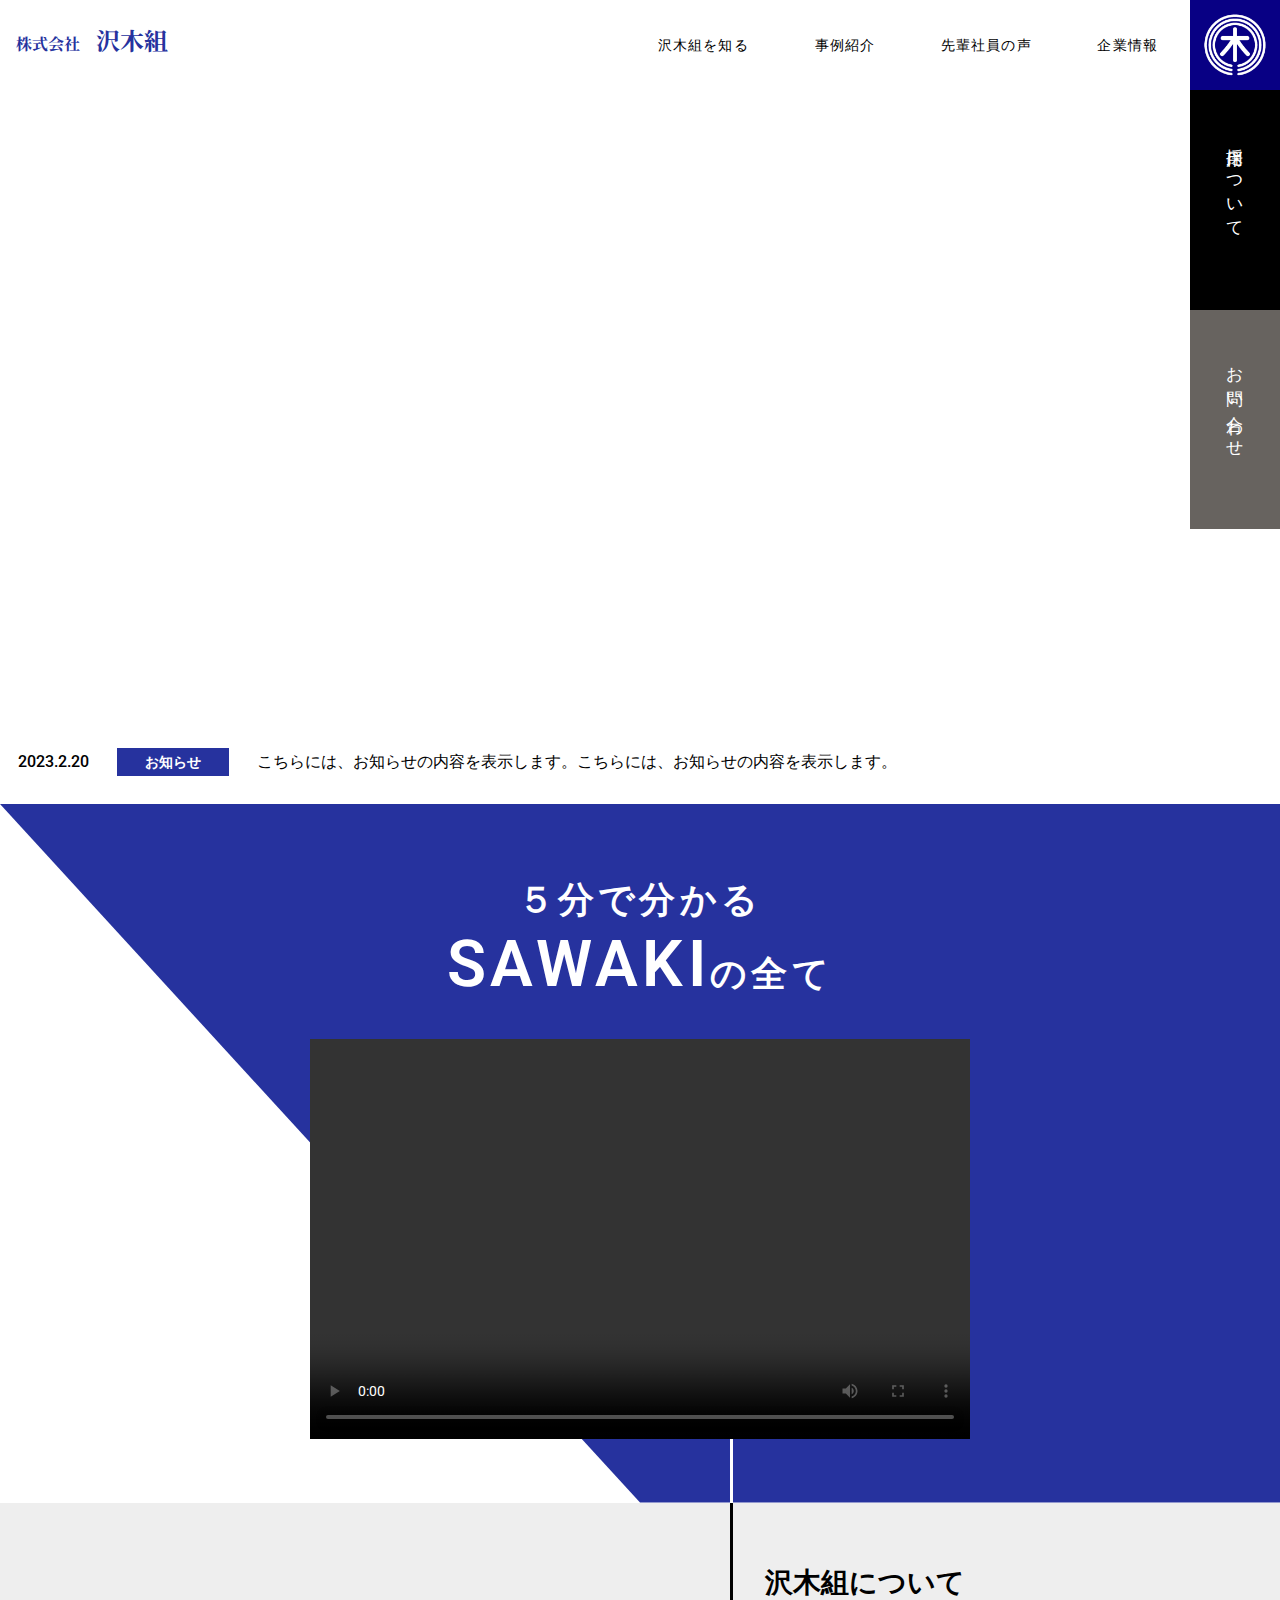
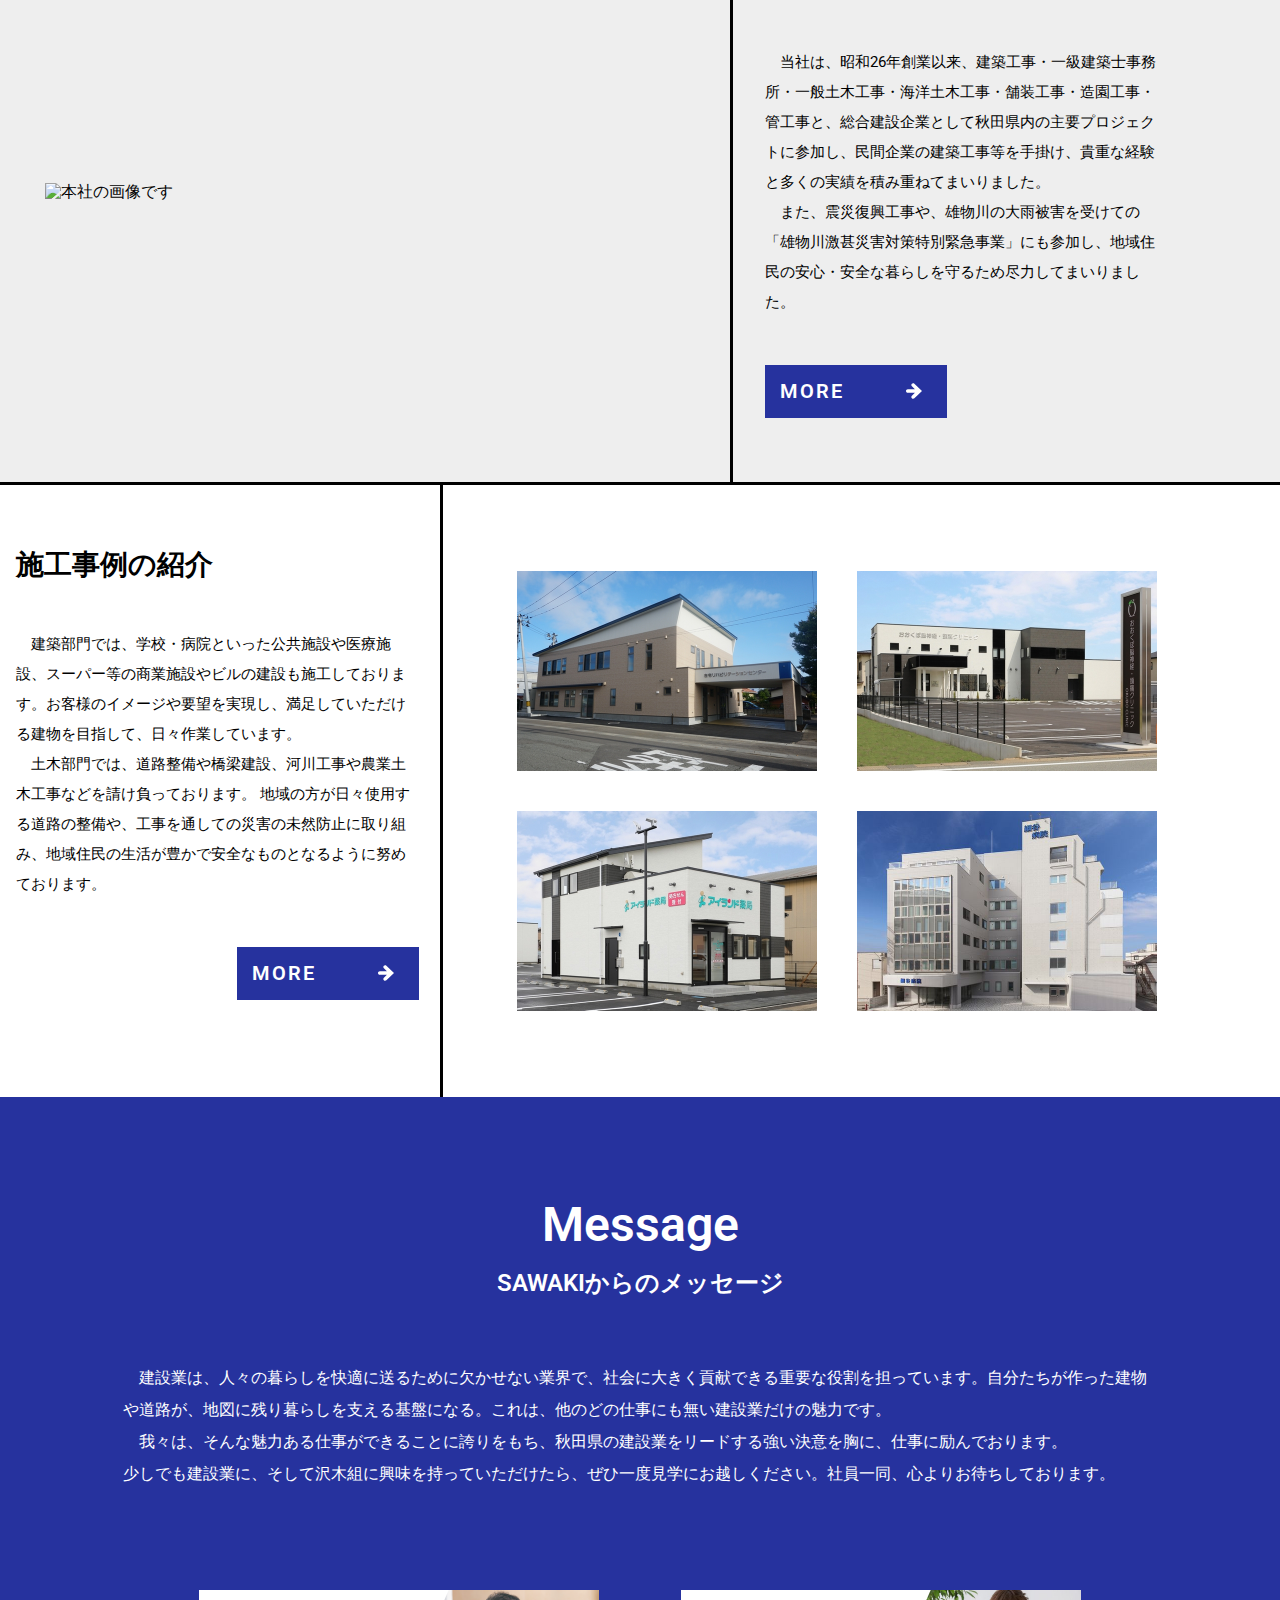
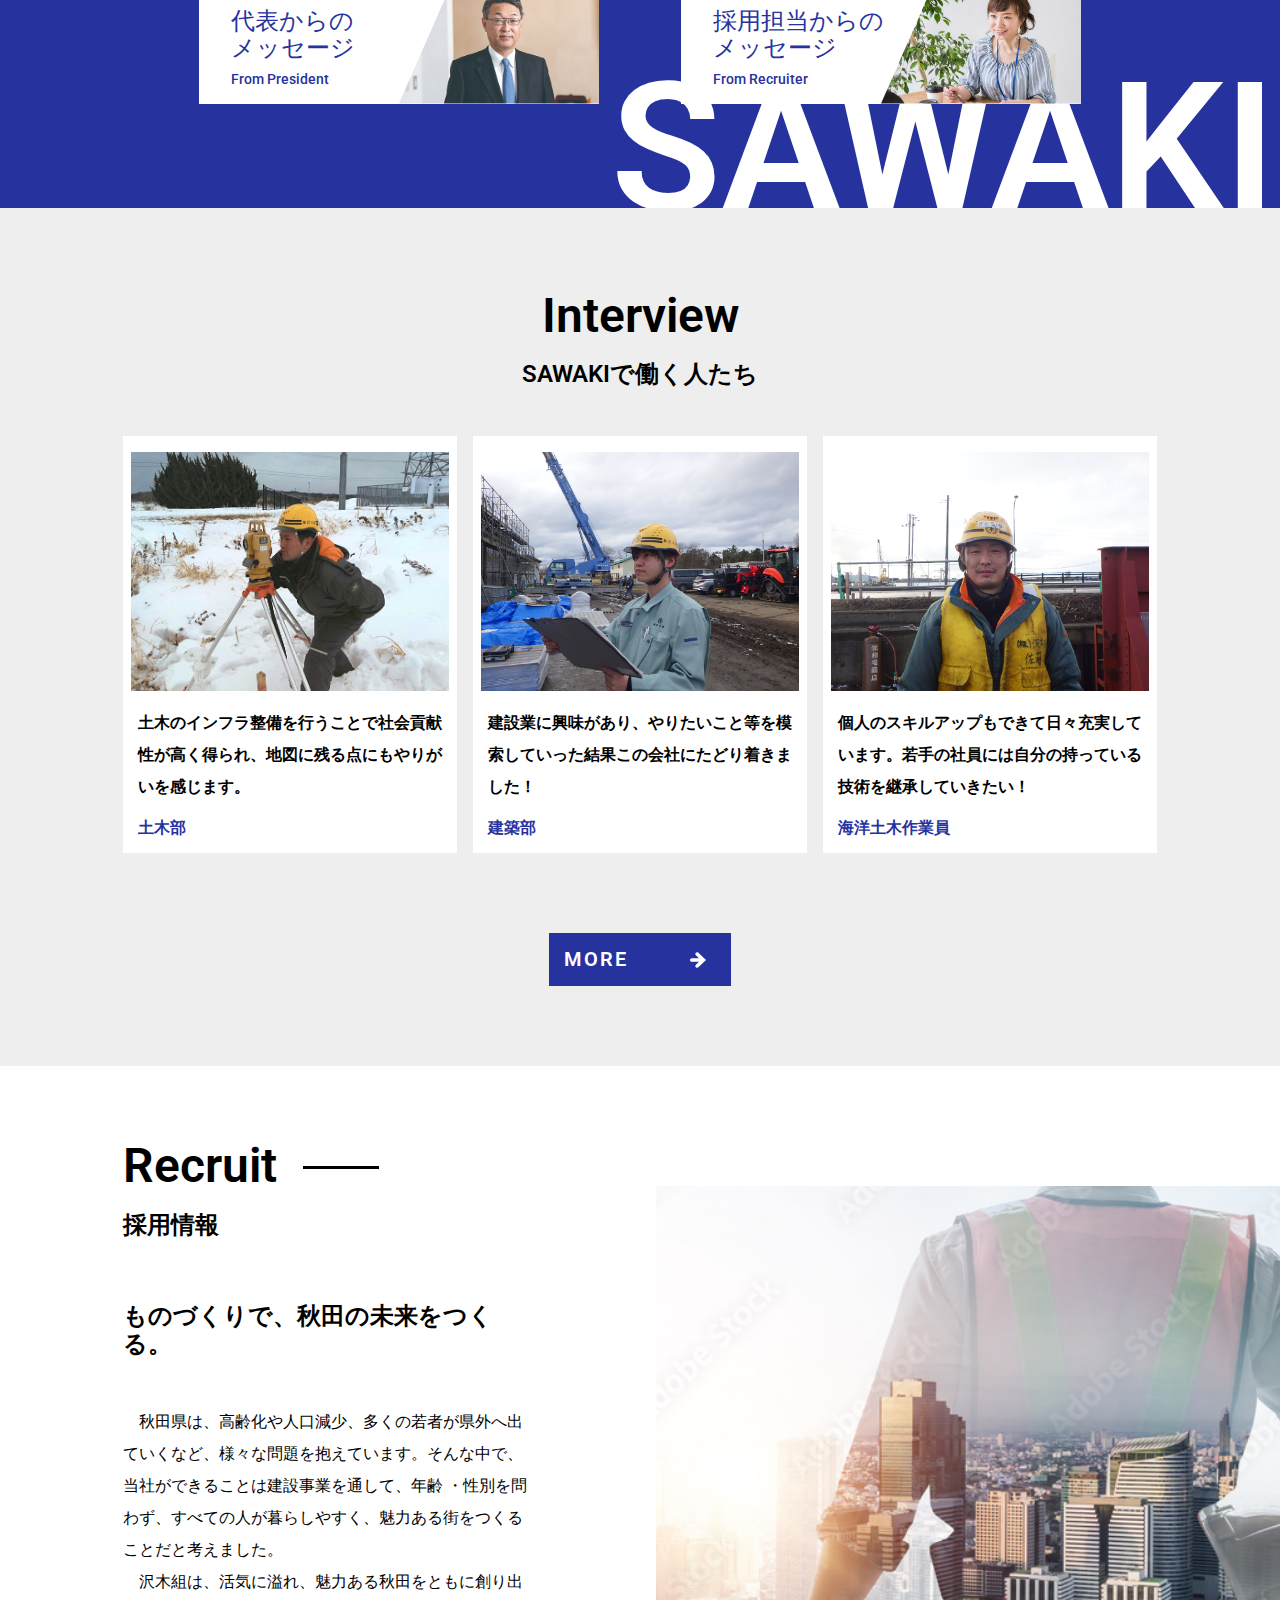
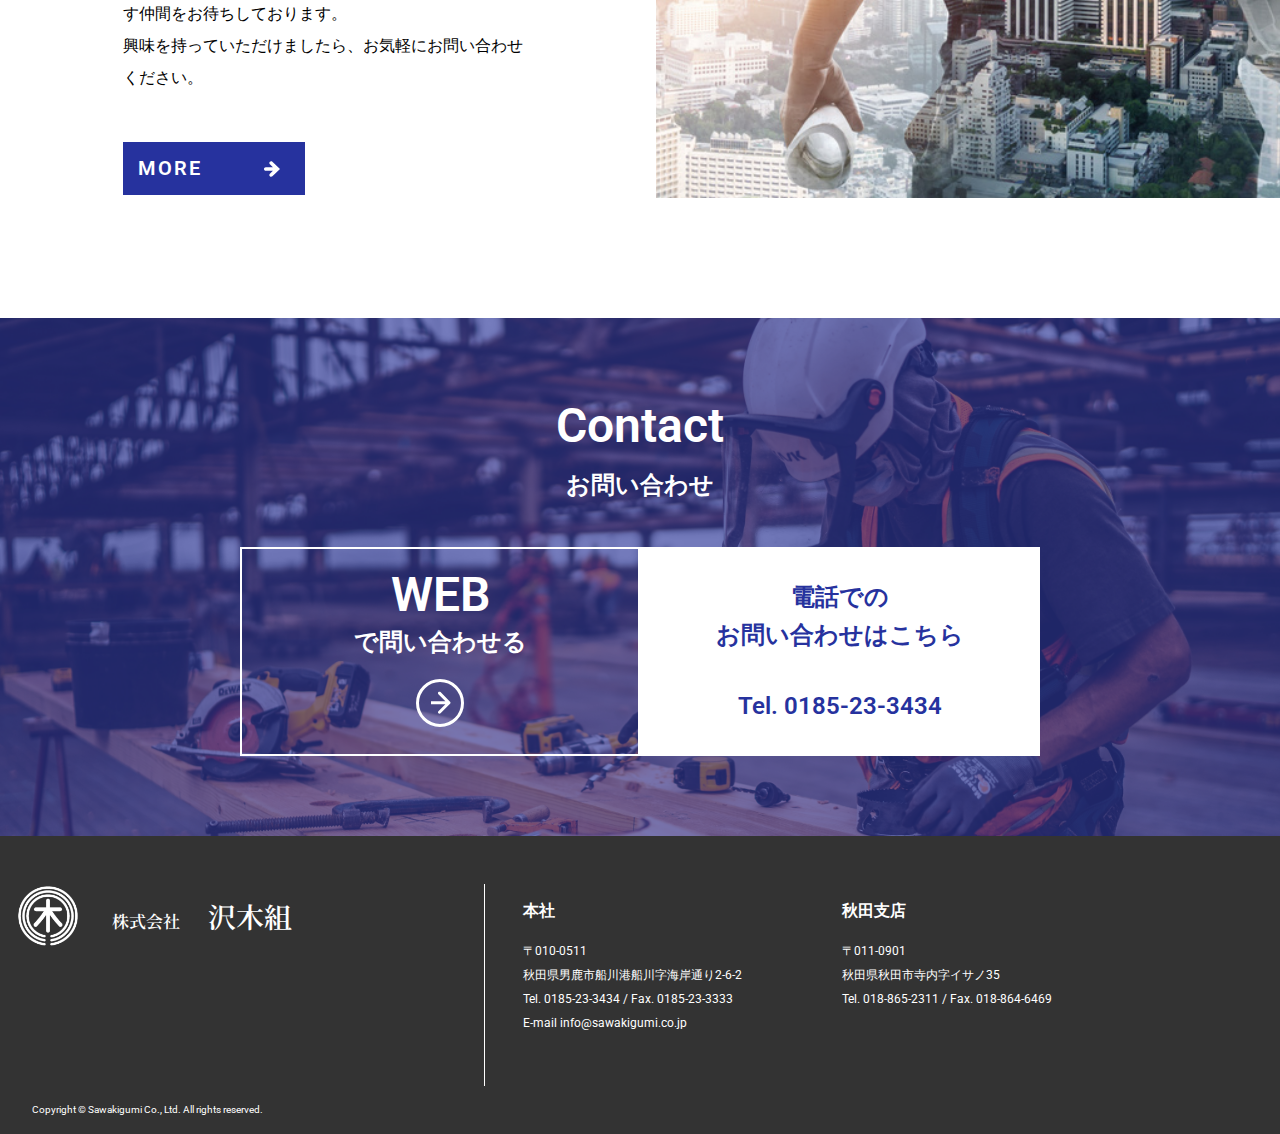
==== index.html @ 979fb6de "first" ====
<!DOCTYPE html>
<html lang="ja">

<head>
  <meta charset="UTF-8" />
  <meta http-equiv="X-UA-Compatible" content="IE=edge">
  <meta name="viewport" content="width=device-width, initial-scale=1">
  <title>株式会社　沢木組</title>
  <meta name="description" content="ページの説明">
  <meta property="og:url" content="https://">
  <meta property="og:type" content="website">
  <meta property="og:title" content="株式会社　沢木組">
  <meta property="og:description" content="９０字程度">
  <meta property="og:site_name" content="株式会社　沢木組">
  <meta property="og:image" content="https://www.watanabe195.com/img/honsya-mini.jpg">
  <meta property="og:image:width" content="1200">
  <meta property="og:image:height" content="630">
  <link rel="icon" type="image/x-icon" sizes="32×32" href="img/favicon.ico">
  <link rel="apple-touch-icon" sizes="180x180" href="img/apple-touch-icon.png">
  <link rel="preconnect" href="https://fonts.googleapis.com">
  <link rel="preconnect" href="https://fonts.gstatic.com" crossorigin>
  <link
    href="https://fonts.googleapis.com/css2?family=Noto+Serif+JP:wght@400;500;600;700&family=Roboto:wght@400;500;700&display=swap"
    rel="stylesheet">
  <link rel="stylesheet" type="text/css" href="css/reset.css">
  </link>
  <link rel="stylesheet" type="text/css" href="css/style.css">
  </link>
  <link rel="stylesheet" type="text/css" href="css/home.css">
  </link>
  <script src="https://code.jquery.com/jquery-3.6.3.min.js"
    integrity="sha256-pvPw+upLPUjgMXY0G+8O0xUf+/Im1MZjXxxgOcBQBXU=" crossorigin="anonymous">
    </script>
  <script type="text/javascript" src="js/smooth-scroll.min.js"></script>
  <script src="js/main.js"></script>
</head>

<body>
  <header class="header">
    <div class="header_top">
      <a href="page/home.html">
        <p class="header_title">
          株式会社　<span>沢木組</span>
        </p>
      </a>
      <div class="header_inner">
        <ul class="header_nav">
          <a href="page/about.html">
            <li>沢木組を知る</li>
          </a>
          <a href="page/jirei01.html">
            <li>事例紹介</li>
          </a>
          <a href="page/category.html">
            <li>先輩社員の声</li>
          </a>
          <a href="page/company.html">
            <li>企業情報</li>
          </a>
        </ul>
        <div>
          <a href="home.html" class="header_logo">
            <img src="img/logo-icon-b.png" alt="ロゴ画像です">
          </a>
        </div>
      </div>
    </div>
    <div class="side">
      <ul class="side_nav">
        <li><a href="page/recruit.html">採用について</a></li>
        <li class="_gray"><a href="page/contact1.html">お問い合わせ</a></li>
      </ul>
    </div>
  </header>
  <header class="hamburger">
    <div class="openbtn">
      <span></span><span></span><span></span>
    </div>
    <nav class="gnav">
      <ul class="list">
        <li class="list_item"><a href="about.html">ABOUT US</a></li>
        <li class="list_item"><a href="service.html">SERVICE</a></li>
        <li class="list_item"><a href="works.html">WORKS</a></li>
        <li class="list_item"><a href="topics.html">TOPICS</a></li>
        <li class="list_item"><a href="contact.html">CONTACT</a></li>
      </ul>
    </nav>
  </header>
  <main>
    <div class="fv">
      <div class="slideshow _img1" style="background-image: url(img/FV1.jpeg)"></div>
      <div class="slideshow _img2" style="background-image: url(img/FV2.jpeg)"></div>
      <div class="slideshow _img3" style="background-image: url(img/FV3.jpg)"></div>
      <p class="fv_txt">
        積み上げられた実績が、<br>
        新たな信頼を築く
      </p>
    </div>
    <div class="news">
      <p class="date">2023.2.20</p>
      <p class="cat">お知らせ</p>
      <div class="news_heading">
        こちらには、お知らせの内容を表示します。こちらには、お知らせの内容を表示します。
      </div>
    </div>
    <div class="subete">
      <div class="subete_wrapper">
        <h1 class="subete_heading">
          ５分で分かる<br>
          <span>SAWAKI</span>の全て
        </h1>
        <video playsinline controls class="subete_video" src="movie/sawakipv.mp4"></video>
      </div>
    </div>
    <div class="about">
      <div class="about_left">
        <img src="img/honsya.jpg" alt="本社の画像です">
      </div>
      <div class="about_right">
        <h2>沢木組について</h2>
        <p>
          　当社は、昭和26年創業以来、建築工事・一級建築士事務所・一般土木工事・海洋土木工事・舗装工事・造園工事・管工事と、総合建設企業として秋田県内の主要プロジェクトに参加し、民間企業の建築工事等を手掛け、貴重な経験と多くの実績を積み重ねてまいりました。<br>
          　また、震災復興工事や、雄物川の大雨被害を受けての「雄物川激甚災害対策特別緊急事業」にも参加し、地域住民の安心・安全な暮らしを守るため尽力してまいりました。
        </p>
        <button class="btn_blue" onclick="location.href='page/about.html'">
          MORE　　　　
          <img src="img/arrow_blue.svg" alt="矢印">
          <img src="img/arrow.svg" alt="矢印">
        </button>
      </div>
    </div>
    <div class="jirei">
      <div class="jirei_left">
        <h2>施工事例の紹介</h2>
        <p>
          　建築部門では、学校・病院といった公共施設や医療施設、スーパー等の商業施設やビルの建設も施工しております。お客様のイメージや要望を実現し、満足していただける建物を目指して、日々作業しています。<br>
          　土木部門では、道路整備や橋梁建設、河川工事や農業土木工事などを請け負っております。
          地域の方が日々使用する道路の整備や、工事を通しての災害の未然防止に取り組み、地域住民の生活が豊かで安全なものとなるように努めております。
        </p>
        <button class="btn_blue" onclick="location.href='page/jirei01.html'">
          MORE　　　　
          <img src="img/arrow_blue.svg" alt="矢印">
          <img src="img/arrow.svg" alt="矢印">
        </button>
      </div>
      <div class="jirei_right">
        <img src="img/jirei1.jpeg" alt="事例写真です">
        <img src="img/jirei2.jpeg" alt="事例写真です">
        <img src="img/jirei3.jpeg" alt="事例写真です">
        <img src="img/jirei4.jpeg" alt="事例写真です">
      </div>
    </div>
    <div class="message">
      <div class="heading_c">
        <h2>Message</h2>
        <p>SAWAKIからのメッセージ</p>
      </div>
      <p class="message_txt">
        　建設業は、人々の暮らしを快適に送るために欠かせない業界で、社会に大きく貢献できる重要な役割を担っています。自分たちが作った建物や道路が、地図に残り暮らしを支える基盤になる。これは、他のどの仕事にも無い建設業だけの魅力です。<br>
        　我々は、そんな魅力ある仕事ができることに誇りをもち、秋田県の建設業をリードする強い決意を胸に、仕事に励んでおります。<br>
        少しでも建設業に、そして沢木組に興味を持っていただけたら、ぜひ一度見学にお越しください。社員一同、心よりお待ちしております。
      </p>
      <div class="message_link">
        <a href="page/company.html#company01">
          <div class="message_btn _left">
            <h3>代表からの<br>メッセージ</h3>
            <p>From President</p>
          </div>
        </a>
        <a href="page/recruit.html#saiyou_msg">
          <div class="message_btn _right">
            <h3>採用担当からの<br>メッセージ</h3>
            <p>From Recruiter</p>
          </div>
        </a>
      </div>
    </div>
    <div class="interview">
      <div class="heading_c">
        <h2>Interview</h2>
        <p>SAWAKIで働く人たち</p>
      </div>
      <ul class="interview_article">
        <a href="page/single.html">
          <li>
            <img src="img/加藤海都.jpg" alt="社員の写真です">
            <h3>
              土木のインフラ整備を行うことで社会貢献性が高く得られ、地図に残る点にもやりがいを感じます。
            </h3>
            <p>土木部</p>
          </li>
        </a>
        <a href="page/single.html">
          <li>
            <img src="img/高橋宏洋.jpg" alt="社員の写真です">
            <h3>
              建設業に興味があり、やりたいこと等を模索していった結果この会社にたどり着きました！
            </h3>
            <p>建築部</p>
          </li>
        </a>
        <a href="page/single.html">
          <li>
            <img src="img/佐藤裕介.jpg" alt="社員の写真です">
            <h3>
              個人のスキルアップもできて日々充実しています。若手の社員には自分の持っている技術を継承していきたい！
            </h3>
            <p>海洋土木作業員</p>
          </li>
        </a>
      </ul>
      <div class="interview_wrap">
        <button class="btn_blue" onclick="location.href='page/category.html'">
          MORE　　　　
          <img src="img/arrow_blue.svg" alt="矢印">
          <img src="img/arrow.svg" alt="矢印">
        </button>
      </div>
    </div>
    <div class="recruit">
      <div class="recruit_left">
        <div class="recruit_heading">
          <h2>Recruit</h2>
          <p>採用情報</p>
        </div>
        <h3 class="recruit_title">
          ものづくりで、秋田の未来をつくる。
        </h3>
        <p class="recruit_txt">
          　秋田県は、高齢化や人口減少、多くの若者が県外へ出ていくなど、様々な問題を抱えています。そんな中で、当社ができることは建設事業を通して、年齢
          ・性別を問わず、すべての人が暮らしやすく、魅力ある街をつくることだと考えました。<br>
          　沢木組は、活気に溢れ、魅力ある秋田をともに創り出す仲間をお待ちしております。<br>
          興味を持っていただけましたら、お気軽にお問い合わせください。
        </p>
        <button class="btn_blue" onclick="location.href='page/recruit.html'">
          MORE　　　　
          <img src="img/arrow_blue.svg" alt="矢印">
          <img src="img/arrow.svg" alt="矢印">
        </button>
      </div>
      <div class="recruit_right"></div>
    </div>
    <div class="contact">
      <div class="contact_wrap">
        <div class="heading_c">
          <h2>Contact</h2>
          <p>お問い合わせ</p>
        </div>
        <div class="contact_box">
          <a href="page/contact1.html">
            <div class="contact_left">
              <p>
                <span>WEB</span><br>
                で問い合わせる
              </p>
              <img src="img/contct_btn1.svg" alt="矢印" class="contact_arrow">
              <!-- <img src="img/contct_btn2.svg" alt="矢印" class="contact_arrow _hover"> -->
            </div>
          </a>
          <div class="contact_right">
            <p>
              電話での<br>
              お問い合わせはこちら
            </p>
            <p>Tel. 0185-23-3434</p>
          </div>
        </div>
      </div>
    </div>
  </main>
  <footer class="footer">
    <div class="footer_wrap">
      <img src="img/logo-icon-g.png" alt="会社のロゴです" class="footer_logo">
      <p class="footer_company">株式会社<span>　沢木組</span></p>
      <div class="footer_right">
        <div class="footer_honsya">
          <h3>本社</h3>
          <p>
            〒010-0511<br>
            秋田県男鹿市船川港船川字海岸通り2-6-2<br>
            Tel. 0185-23-3434 / Fax. 0185-23-3333<br>
            E-mail info@sawakigumi.co.jp
          </p>
        </div>
        <div class="footer_shiten">
          <h3>秋田支店</h3>
          <p>
            〒011-0901<br>
            秋田県秋田市寺内字イサノ35<br>
            Tel. 018-865-2311 / Fax. 018-864-6469
          </p>
        </div>
      </div>
    </div>
    <p class="footer_copyright">Copyright © Sawakigumi Co., Ltd. All rights reserved.</p>
  </footer>
</body>

</html>
---- css/style.css ----
@charset "UTF-8";
@keyframes slideshow {
  /* 非表示状態からフェードインを開始する */
  0% {
    opacity: 0;
    transform: scale(1);
    /* ズームのための指定 */
  }
  /* フェードインを完了し完全表示する */
  6% {
    opacity: 1;
  }
  /* ここまで完全表示を維持したらフェードアウトを開始する */
  33% {
    opacity: 1;
  }
  /* フェードアウトを完了し非表示にする */
  44% {
    opacity: 0;
    transform: scale(1.1);
    /* ズームのための指定 */
  }
  100% {
    opacity: 0;
  }
}
@keyframes fadeIn {
  0% {
    opacity: 0;
  }
  100% {
    opacity: 1;
  }
}
@keyframes fadeOut {
  0% {
    opacity: 1;
  }
  100% {
    opacity: 0;
  }
}
.btn_blue {
  position: relative;
  color: #ffffff;
  font-size: 20px;
  font-size: 1.5625vw;
  font-weight: 600;
  letter-spacing: 0.1em;
  background-color: #26329E;
  padding: 0.9375vw;
  border: solid 0.234375vw #26329E;
  transition: 0.2s ease-in-out;
}
.btn_blue img {
  position: absolute;
  top: 50%;
  right: 1.09375vw;
  transform: translate(-50%, -50%);
  display: block;
  width: 1.25vw;
  height: 1.796875vw;
  transition: 0.2s ease-in-out;
}

.btn_blue:hover {
  color: #26329E;
  background-color: #ffffff;
}
.btn_blue:hover img:nth-of-type(2) {
  opacity: 0;
}

.heading_c {
  font-weight: 600;
}
.heading_c h2 {
  text-align: center;
  font-size: 48px;
  font-size: 3.75vw;
  padding-bottom: 1.40625vw;
}
.heading_c p {
  text-align: center;
  font-size: 24px;
  font-size: 1.875vw;
}

.heading_l {
  font-weight: 600;
}
.heading_l h2 {
  font-size: 30px;
  font-size: 2.34375vw;
  color: #000000;
  padding-bottom: 0.625vw;
}
.heading_l p {
  font-size: 18px;
  font-size: 1.40625vw;
  color: #26329E;
}

html {
  font-family: "Roboto", sans-serif;
  scroll-behavior: smooth;
}

/*! destyle.css v4.0.0 | MIT License | https://github.com/nicolas-cusan/destyle.css */
/* Reset box-model and set borders */
/* ============================================ */
*,
::before,
::after {
  box-sizing: border-box;
  border-style: solid;
  border-width: 0;
}

/* Document */
/* ============================================ */
/**
 * 1. Correct the line height in all browsers.
 * 2. Prevent adjustments of font size after orientation changes in iOS.
 * 3. Remove gray overlay on links for iOS.
 */
html {
  line-height: 1.15;
  /* 1 */
  -webkit-text-size-adjust: 100%;
  /* 2 */
  -webkit-tap-highlight-color: transparent;
  /* 3*/
}

/* Sections */
/* ============================================ */
/**
 * Remove the margin in all browsers.
 */
body {
  margin: 0;
}

/**
 * Render the `main` element consistently in IE.
 */
main {
  display: block;
}

/* Vertical rhythm */
/* ============================================ */
p,
table,
blockquote,
address,
pre,
iframe,
form,
figure,
dl {
  margin: 0;
}

/* Headings */
/* ============================================ */
h1,
h2,
h3,
h4,
h5,
h6 {
  font-size: inherit;
  font-weight: inherit;
  margin: 0;
}

/* Lists (enumeration) */
/* ============================================ */
ul,
ol {
  margin: 0;
  padding: 0;
  list-style: none;
}

/* Lists (definition) */
/* ============================================ */
dt {
  font-weight: bold;
}

dd {
  margin-left: 0;
}

/* Grouping content */
/* ============================================ */
/**
 * 1. Add the correct box sizing in Firefox.
 * 2. Show the overflow in Edge and IE.
 */
hr {
  box-sizing: content-box;
  /* 1 */
  height: 0;
  /* 1 */
  overflow: visible;
  /* 2 */
  border-top-width: 1px;
  margin: 0;
  clear: both;
  color: inherit;
}

/**
 * 1. Correct the inheritance and scaling of font size in all browsers.
 * 2. Correct the odd `em` font sizing in all browsers.
 */
pre {
  font-family: monospace, monospace;
  /* 1 */
  font-size: inherit;
  /* 2 */
}

address {
  font-style: inherit;
}

/* Text-level semantics */
/* ============================================ */
/**
 * Remove the gray background on active links in IE 10.
 */
a {
  background-color: transparent;
  text-decoration: none;
  color: inherit;
}

/**
 * 1. Remove the bottom border in Chrome 57-
 * 2. Add the correct text decoration in Chrome, Edge, IE, Opera, and Safari.
 */
abbr[title] {
  -webkit-text-decoration: underline dotted;
          text-decoration: underline dotted;
  /* 2 */
}

/**
 * Add the correct font weight in Chrome, Edge, and Safari.
 */
b,
strong {
  font-weight: bolder;
}

/**
 * 1. Correct the inheritance and scaling of font size in all browsers.
 * 2. Correct the odd `em` font sizing in all browsers.
 */
code,
kbd,
samp {
  font-family: monospace, monospace;
  /* 1 */
  font-size: inherit;
  /* 2 */
}

/**
 * Add the correct font size in all browsers.
 */
small {
  font-size: 80%;
}

/**
 * Prevent `sub` and `sup` elements from affecting the line height in
 * all browsers.
 */
sub,
sup {
  font-size: 75%;
  line-height: 0;
  position: relative;
  vertical-align: baseline;
}

sub {
  bottom: -0.25em;
}

sup {
  top: -0.5em;
}

/* Replaced content */
/* ============================================ */
/**
 * Prevent vertical alignment issues.
 */
svg,
img,
embed,
object,
iframe {
  vertical-align: bottom;
}

/* Forms */
/* ============================================ */
/**
 * Reset form fields to make them styleable.
 * 1. Make form elements stylable across systems iOS especially.
 * 2. Inherit text-transform from parent.
 */
button,
input,
optgroup,
select,
textarea {
  -webkit-appearance: none;
  /* 1 */
  -moz-appearance: none;
       appearance: none;
  vertical-align: middle;
  color: inherit;
  font: inherit;
  background: transparent;
  padding: 0;
  margin: 0;
  border-radius: 0;
  text-align: inherit;
  text-transform: inherit;
  /* 2 */
}

/**
 * Correct cursors for clickable elements.
 */
button,
[type=button],
[type=reset],
[type=submit] {
  cursor: pointer;
}

button:disabled,
[type=button]:disabled,
[type=reset]:disabled,
[type=submit]:disabled {
  cursor: default;
}

/**
 * Improve outlines for Firefox and unify style with input elements & buttons.
 */
:-moz-focusring {
  outline: auto;
}

select:disabled {
  opacity: inherit;
}

/**
 * Remove padding
 */
option {
  padding: 0;
}

/**
 * Reset to invisible
 */
fieldset {
  margin: 0;
  padding: 0;
  min-width: 0;
}

legend {
  padding: 0;
}

/**
 * Add the correct vertical alignment in Chrome, Firefox, and Opera.
 */
progress {
  vertical-align: baseline;
}

/**
 * Remove the default vertical scrollbar in IE 10+.
 */
textarea {
  overflow: auto;
}

/**
 * Correct the cursor style of increment and decrement buttons in Chrome.
 */
[type=number]::-webkit-inner-spin-button,
[type=number]::-webkit-outer-spin-button {
  height: auto;
}

/**
 * Correct the outline style in Safari.
 */
[type=search] {
  outline-offset: -2px;
  /* 1 */
}

/**
 * Remove the inner padding in Chrome and Safari on macOS.
 */
[type=search]::-webkit-search-decoration {
  -webkit-appearance: none;
}

/**
 * 1. Correct the inability to style clickable types in iOS and Safari.
 * 2. Fix font inheritance.
 */
::-webkit-file-upload-button {
  -webkit-appearance: button;
  /* 1 */
  font: inherit;
  /* 2 */
}

/**
 * Fix appearance for Firefox
 */
[type=number] {
  -moz-appearance: textfield;
}

/**
 * Clickable labels
 */
label[for] {
  cursor: pointer;
}

/* Interactive */
/* ============================================ */
/*
 * Add the correct display in Edge, IE 10+, and Firefox.
 */
details {
  display: block;
}

/*
 * Add the correct display in all browsers.
 */
summary {
  display: list-item;
}

/*
 * Remove outline for editable content.
 */
[contenteditable]:focus {
  outline: auto;
}

/* Tables */
/* ============================================ */
/**
1. Correct table border color inheritance in all Chrome and Safari.
*/
table {
  border-color: inherit;
  /* 1 */
  border-collapse: collapse;
}

caption {
  text-align: left;
}

td,
th {
  vertical-align: top;
  padding: 0;
}

th {
  text-align: left;
  font-weight: bold;
}

.header {
  position: fixed;
  top: 0;
  left: 0;
  z-index: 100;
  width: 100vw;
  overflow: hidden;
}
.header_top {
  width: 100vw;
  display: flex;
  justify-content: space-between;
  background-color: #ffffff;
}
@media screen and (max-width: 960px) {
  .header_top {
    flex-direction: row-reverse;
    justify-content: start;
  }
}
.header_top._active {
  background-color: #080084;
}
.header_title {
  font-family: "Noto Serif JP", serif;
  color: #26329E;
  font-weight: bold;
  line-height: 6.25vw;
  font-size: 16px;
  font-size: 1.25vw;
  padding-left: 1.25vw;
}
@media screen and (max-width: 960px) {
  .header_title {
    line-height: 10.4166666667vw;
    font-size: 16px;
    font-size: 2.0833333333vw;
    padding-left: 2.0833333333vw;
  }
}
.header_title span {
  font-size: 24px;
  font-size: 1.875vw;
}
@media screen and (max-width: 960px) {
  .header_title span {
    font-size: 24px;
    font-size: 3.125vw;
  }
}
.header_inner {
  display: inline-flex;
}
.header_nav {
  display: inline-flex;
  justify-content: space-between;
  width: 39.0625vw;
  margin-right: 2.5vw;
}
.header_nav li {
  font-size: 14px;
  font-size: 1.09375vw;
  letter-spacing: 0.08em;
  font-weight: 500;
  line-height: 7.03125vw;
}
@media screen and (max-width: 960px) {
  .header_nav {
    display: none;
  }
}
.header_logo {
  background-color: #080084;
  display: flex;
  justify-content: center;
  align-items: center;
  width: 7.03125vw;
  height: 7.03125vw;
}
@media screen and (max-width: 960px) {
  .header_logo {
    width: 11.71875vw;
    height: 11.71875vw;
  }
}
.header_logo img {
  display: block;
  width: 5.15625vw;
  height: 5.15625vw;
}
@media screen and (max-width: 960px) {
  .header_logo img {
    width: 8.59375vw;
    height: 8.59375vw;
  }
}

.hamburger {
  display: none;
}
@media screen and (max-width: 960px) {
  .hamburger {
    position: relative;
    display: block;
    height: 11.71875vw;
  }
}

.openbtn {
  position: fixed;
  top: 0;
  right: 0;
  width: 10.15625vw;
  height: 10.15625vw;
  margin: 0.78125vw;
  background-color: #ffffff;
  border: solid 0.2604166667vw #080084;
  border-radius: 50%;
  z-index: 100;
}
.openbtn_wrap {
  position: relative;
  z-index: 99;
  width: 100%;
  height: 100%;
}
.openbtn_wrap span {
  display: block;
  position: absolute;
  width: 5.7291666667vw;
  height: 0.2604166667vw;
  background-color: #080084;
  margin: 1.953125vw;
  top: 0.5208333333vw;
}
.openbtn_wrap span:nth-child(2) {
  top: 1.5625vw;
}
.openbtn_wrap .openbtn_txt {
  position: absolute;
  top: 3.2552083333vw;
  color: #26329E;
  margin: 1.953125vw;
  font-size: 14px;
  font-size: 1.8229166667vw;
  letter-spacing: 0.08em;
}

.gnav {
  display: none;
}

.side {
  position: fixed;
  z-index: 100;
  top: 7.03125vw;
  right: 0;
  float: right;
}
.side_nav {
  display: grid;
  grid-template-rows: 1fr 1fr;
}
.side_nav li {
  position: relative;
  display: block;
  width: 7.03125vw;
  height: 17.1484375vw;
  color: #ffffff;
  background-color: #000000;
}
.side_nav li a {
  font-size: 17px;
  font-size: 1.328125vw;
  font-weight: 400;
  letter-spacing: 0.2em;
  display: inline-block;
  writing-mode: vertical-rl;
  line-height: 7.03125vw;
  padding-top: 3.515625vw;
  padding-bottom: 2.8125vw;
}
.side_nav ._gray {
  background-color: #67635F;
}
@media screen and (max-width: 960px) {
  .side {
    display: none;
  }
}

.breadcrumbs {
  padding: 11.25vw 0 4.6875vw 9.609375vw;
  color: #ffffff;
  background-color: #26329E;
}
.breadcrumbs h1 {
  font-size: 30px;
  font-size: 2.34375vw;
  font-weight: 600;
}
.breadcrumbs p {
  font-size: 16px;
  font-size: 1.25vw;
  font-weight: 600;
  margin-top: 0.625vw;
}
.breadcrumbs._white {
  color: #000000;
  background-color: #ffffff;
}
.breadcrumbs._white p {
  color: #26329E;
}

.contact {
  position: relative;
  background-image: url(../img/contact.jpg);
  background-size: cover;
  background-position: 60% 30%;
  z-index: 1;
}
.contact::before {
  content: "";
  position: absolute;
  width: 100%;
  height: 100%;
  background-color: #26329E;
  opacity: 0.6;
  overflow: hidden;
  z-index: 1;
}
.contact_wrap {
  position: relative;
  padding: 6.25vw 18.75vw;
  z-index: 2;
}
.contact .heading_c {
  color: #ffffff;
}
.contact_box {
  display: grid;
  grid-template-columns: 1fr 1fr;
  height: 16.328125vw;
  margin-top: 3.75vw;
}
.contact_left {
  border: solid 0.15625vw #ffffff;
  width: 100%;
  height: 100%;
  display: flex;
  flex-direction: column;
  justify-content: center;
  align-items: center;
  transition: ease 0.2s;
}
.contact_left p {
  width: 100%;
  color: #ffffff;
  text-align: center;
  font-size: 24px;
  font-size: 1.875vw;
  font-weight: 600;
  line-height: 1.6em;
  transition: ease 0.2s;
}
.contact_left p span {
  font-size: 48px;
  font-size: 3.75vw;
}
.contact_left .contact_arrow {
  display: block;
  width: 3.75vw;
  height: 3.75vw;
  margin-top: 1.40625vw;
  transition: ease 0.2s;
}
.contact_left .contact_arrow._hover {
  display: none;
  transition: ease 0.2s;
}
.contact a {
  position: relative;
  z-index: 4;
}
.contact a:hover .contact_left {
  background-color: #26329E;
  border: solid 0.15625vw #26329E;
}
.contact a:hover p {
  transform: scale(0.9, 0.9);
}
.contact a:hover .contact_arrow {
  transform: scale(1.16, 1.16);
}
.contact_right {
  width: 100%;
  height: 100%;
  display: flex;
  flex-direction: column;
  justify-content: center;
  align-items: center;
  background-color: #ffffff;
}
.contact_right p {
  width: 100%;
  color: #26329E;
  text-align: center;
  font-size: 24px;
  font-size: 1.875vw;
  font-weight: 600;
  line-height: 1.6em;
}
.contact_right p:nth-child(2) {
  margin-top: 2.5vw;
}

.footer {
  background-color: #333333;
  padding: 3.75vw 1.25vw 0 1.25vw;
}
.footer_wrap {
  display: flex;
}
.footer_logo {
  display: block;
  width: 5vw;
  height: 5vw;
}
.footer_company {
  height: 15.78125vw;
  color: #ffffff;
  font-size: 17px;
  font-size: 1.328125vw;
  font-family: "Noto Serif JP", serif;
  font-weight: 600;
  padding-top: 1.25vw;
  padding-left: 2.5vw;
  padding-right: 15vw;
  border-right: solid 0.078125vw #ffffff;
}
.footer_company span {
  font-size: 28px;
  font-size: 2.1875vw;
}
.footer_right {
  display: flex;
}
.footer_honsya {
  color: #ffffff;
  padding-left: 2.96875vw;
}
.footer_honsya h3 {
  margin-top: 1.40625vw;
  margin-bottom: 1.40625vw;
  font-size: 16px;
  font-size: 1.25vw;
  font-weight: 600;
}
.footer_honsya p {
  font-size: 12px;
  font-size: 0.9375vw;
  font-weight: 400;
  line-height: 2em;
}
.footer_shiten {
  color: #ffffff;
  padding-left: 7.8125vw;
}
.footer_shiten h3 {
  margin-top: 1.40625vw;
  margin-bottom: 1.40625vw;
  font-size: 16px;
  font-size: 1.25vw;
  font-weight: 600;
}
.footer_shiten p {
  font-size: 12px;
  font-size: 0.9375vw;
  font-weight: 400;
  line-height: 2em;
}
.footer_copyright {
  color: #ffffff;
  font-size: 10px;
  font-size: 0.78125vw;
  padding: 1.40625vw 1.25vw;
}
---- css/home.css ----
@charset "UTF-8";
@keyframes slideshow {
  /* 非表示状態からフェードインを開始する */
  0% {
    opacity: 0;
    transform: scale(1);
    /* ズームのための指定 */
  }
  /* フェードインを完了し完全表示する */
  6% {
    opacity: 1;
  }
  /* ここまで完全表示を維持したらフェードアウトを開始する */
  33% {
    opacity: 1;
  }
  /* フェードアウトを完了し非表示にする */
  44% {
    opacity: 0;
    transform: scale(1.1);
    /* ズームのための指定 */
  }
  100% {
    opacity: 0;
  }
}
@keyframes fadeIn {
  0% {
    opacity: 0;
  }
  100% {
    opacity: 1;
  }
}
@keyframes fadeOut {
  0% {
    opacity: 1;
  }
  100% {
    opacity: 0;
  }
}
.fv {
  width: 100vw;
  height: 56.25vw;
  overflow: hidden;
  position: relative;
  background: no-repeat 50% 50%;
  background-size: cover;
}

.slideshow {
  opacity: 0;
  width: 100%;
  height: 100%;
  background-position: center center;
  background-repeat: no-repeat;
  background-size: cover;
  position: absolute;
  left: 0;
  top: 0;
  animation: slideshow 18s 0s infinite;
}

.slideshow._img1 {
  animation-delay: -2s;
}

.slideshow._img2 {
  animation-delay: 4s;
}

.slideshow._img3 {
  animation-delay: 10s;
}

.fv_txt {
  position: absolute;
  z-index: 10;
  left: 1.25vw;
  top: 39.0625vw;
  color: #ffffff;
  font-family: "Noto Serif JP", serif;
  font-size: 44px;
  font-size: 3.4375vw;
  font-weight: 600;
  line-height: 1.6em;
}

.news {
  background-color: #ffffff;
  padding: 2.1875vw 1.40625vw;
  display: flex;
}

.date {
  display: inline-block;
  font-weight: 500;
  line-height: 2.1875vw;
  font-size: 16px;
  font-size: 1.25vw;
}

.cat {
  display: inline-block;
  background-color: #26329E;
  font-weight: 600;
  color: #ffffff;
  line-height: 2.1875vw;
  font-size: 14px;
  font-size: 1.09375vw;
  padding: 0 2.1875vw;
  margin-left: 2.1875vw;
}

.news_heading {
  display: inline-block;
  font-weight: 500;
  line-height: 2.1875vw;
  font-size: 16px;
  font-size: 1.25vw;
  margin-left: 2.1875vw;
}

.subete {
  background-color: transparent;
  position: relative;
  overflow: hidden;
}

.subete::before {
  content: "";
  display: block;
  z-index: -2;
  position: absolute;
  top: 0;
  left: 0;
  width: 100vw;
  height: 100%;
  -webkit-clip-path: polygon(50% 100%, 0% 0%, 100% 0%, 100% 100%);
          clip-path: polygon(50% 100%, 0% 0%, 100% 0%, 100% 100%);
  background-color: #26329E;
}

.subete::after {
  content: "";
  display: block;
  z-index: -1;
  position: absolute;
  bottom: 0;
  left: 57.03125vw;
  width: 0.234375vw;
  height: 30%;
  background-color: #ffffff;
}

.subete_wrapper {
  display: flex;
  flex-direction: column;
  justify-content: center;
  align-items: center;
  padding: 5vw 0;
}

.subete_heading {
  z-index: 1;
  color: #ffffff;
  font-weight: 600;
  line-height: 1.8em;
  letter-spacing: 0.12em;
  text-align: center;
  font-size: 36px;
  font-size: 2.8125vw;
}
.subete_heading span {
  font-size: 64px;
  font-size: 5vw;
}

.subete_video {
  margin-top: 2.5vw;
  width: 51.5625vw;
  height: 31.25vw;
}

.about {
  display: grid;
  grid-template-columns: 57.03125vw auto;
  width: 100vw;
  background-color: #eeeeee;
  border-bottom: solid 0.234375vw #000000;
}
.about_left {
  display: flex;
  justify-content: center;
  align-items: center;
}
.about_left img {
  width: 50vw;
  height: auto;
}
.about_right {
  border-left: solid 0.234375vw #000000;
  padding: 5vw 8.90625vw 5vw 2.5vw;
}
.about_right h2 {
  font-size: 28px;
  font-size: 2.1875vw;
  font-weight: 600;
  margin-bottom: 3.75vw;
}
.about_right p {
  font-size: 15px;
  font-size: 1.171875vw;
  line-height: 2em;
  margin-bottom: 3.75vw;
}

.jirei {
  display: grid;
  grid-template-columns: auto 65.390625vw;
  width: 100vw;
  background-color: #ffffff;
}
.jirei_left {
  border-right: solid 0.234375vw #000000;
  padding: 5vw 1.640625vw 4.453125vw 1.25vw;
}
.jirei_left h2 {
  font-size: 28px;
  font-size: 2.1875vw;
  font-weight: 600;
  margin-bottom: 3.75vw;
}
.jirei_left p {
  font-size: 15px;
  font-size: 1.171875vw;
  line-height: 2em;
  margin-bottom: 3.75vw;
}
.jirei_left button {
  float: right;
}
.jirei_right {
  display: grid;
  padding: 6.71875vw 9.609375vw 6.71875vw 5.78125vw;
  grid-template-columns: 1fr 1fr;
  grid-template-rows: 1fr 1fr;
  gap: 3.125vw;
}
.jirei_right img {
  width: 23.4375vw;
  height: auto;
}

.message {
  overflow: hidden;
  position: relative;
  color: #ffffff;
  background-color: #26329E;
  padding: 7.8125vw 9.609375vw 8.125vw 9.609375vw;
}
.message .heading_c {
  color: #ffffff;
  margin-bottom: 5vw;
}
.message_txt {
  font-size: 16px;
  font-size: 1.25vw;
  line-height: 2em;
  margin-bottom: 7.8125vw;
}
.message_link {
  display: flex;
  justify-content: space-between;
  padding: 0 5.9375vw;
}
.message_link a {
  z-index: 10;
}
.message_btn {
  position: relative;
  background-color: #ffffff;
  width: 31.25vw;
  height: 8.90625vw;
  padding-left: 2.5vw;
}
.message_btn h3 {
  font-size: 24px;
  font-size: 1.875vw;
  font-weight: 500;
  color: #26329E;
  padding-top: 1.40625vw;
}
.message_btn p {
  font-size: 14px;
  font-size: 1.09375vw;
  font-weight: 500;
  color: #26329E;
  padding-top: 0.625vw;
}
.message_btn._left::after {
  content: "";
  position: absolute;
  z-index: 10;
  top: 0;
  right: 0;
  width: 50%;
  height: 100%;
  background-image: url("../img/president.jpg");
  background-position: center;
  background-size: cover;
  -webkit-clip-path: polygon(25% 0, 100% 0, 100% 100%, 0 100%);
          clip-path: polygon(25% 0, 100% 0, 100% 100%, 0 100%);
}
.message_btn._right::after {
  content: "";
  position: absolute;
  z-index: 10;
  top: 0;
  right: 0;
  width: 50%;
  height: 100%;
  background-image: url("../img/saiyoutantou.jpeg");
  background-position: center;
  background-size: cover;
  -webkit-clip-path: polygon(25% 0, 100% 0, 100% 100%, 0 100%);
          clip-path: polygon(25% 0, 100% 0, 100% 100%, 0 100%);
}
.message::after {
  z-index: 2;
  content: "SAWAKI";
  position: absolute;
  bottom: -3.4375vw;
  right: 0.3125vw;
  font-size: 180px;
  font-size: 14.0625vw;
  font-weight: 600;
}

.interview {
  padding: 6.25vw 9.609375vw;
  background-color: #eeeeee;
}
.interview .heading_c {
  margin-bottom: 3.75vw;
}
.interview_article {
  display: flex;
  justify-content: space-between;
  margin-bottom: 6.25vw;
}
.interview_article li {
  display: block;
  background-color: #ffffff;
  width: 26.09375vw;
  padding: 1.25vw 0.625vw;
}
.interview_article li img {
  width: 100%;
  height: auto;
}
.interview_article li h3 {
  font-size: 16px;
  font-size: 1.25vw;
  line-height: 2em;
  font-weight: 600;
  margin: 1.25vw 0.546875vw;
}
.interview_article li p {
  font-size: 16px;
  font-size: 1.25vw;
  color: #26329E;
  font-weight: 600;
  margin: 0 0.546875vw;
}
.interview_wrap {
  display: flex;
  justify-content: center;
}

.recruit {
  background-color: #ffffff;
  padding: 5.625vw 0 9.375vw 9.609375vw;
  display: flex;
}
.recruit_left {
  width: 41.640625vw;
  padding-right: 9.6875vw;
}
.recruit_heading {
  position: relative;
}
.recruit_heading h2 {
  font-size: 48px;
  font-size: 3.75vw;
  font-weight: 600;
  margin-bottom: 1.40625vw;
}
.recruit_heading p {
  font-size: 24px;
  font-size: 1.875vw;
  font-weight: 600;
}
.recruit_heading::before {
  content: "";
  position: absolute;
  display: block;
  width: 5.9375vw;
  height: 0.234375vw;
  background-color: #000000;
  top: 2.1875vw;
  left: 14.0625vw;
}
.recruit_title {
  font-size: 24px;
  font-size: 1.875vw;
  font-weight: 600;
  margin-top: 5vw;
}
.recruit_txt {
  font-size: 16px;
  font-size: 1.25vw;
  line-height: 2em;
  margin-top: 3.75vw;
}
.recruit .btn_blue {
  margin-top: 3.75vw;
}
.recruit_right {
  margin-top: 3.75vw;
  width: 48.75vw;
  height: 47.8125vw;
  background-image: url(../img/recruit1.jpeg);
  background-size: cover;
  background-position: 80% 50%;
}
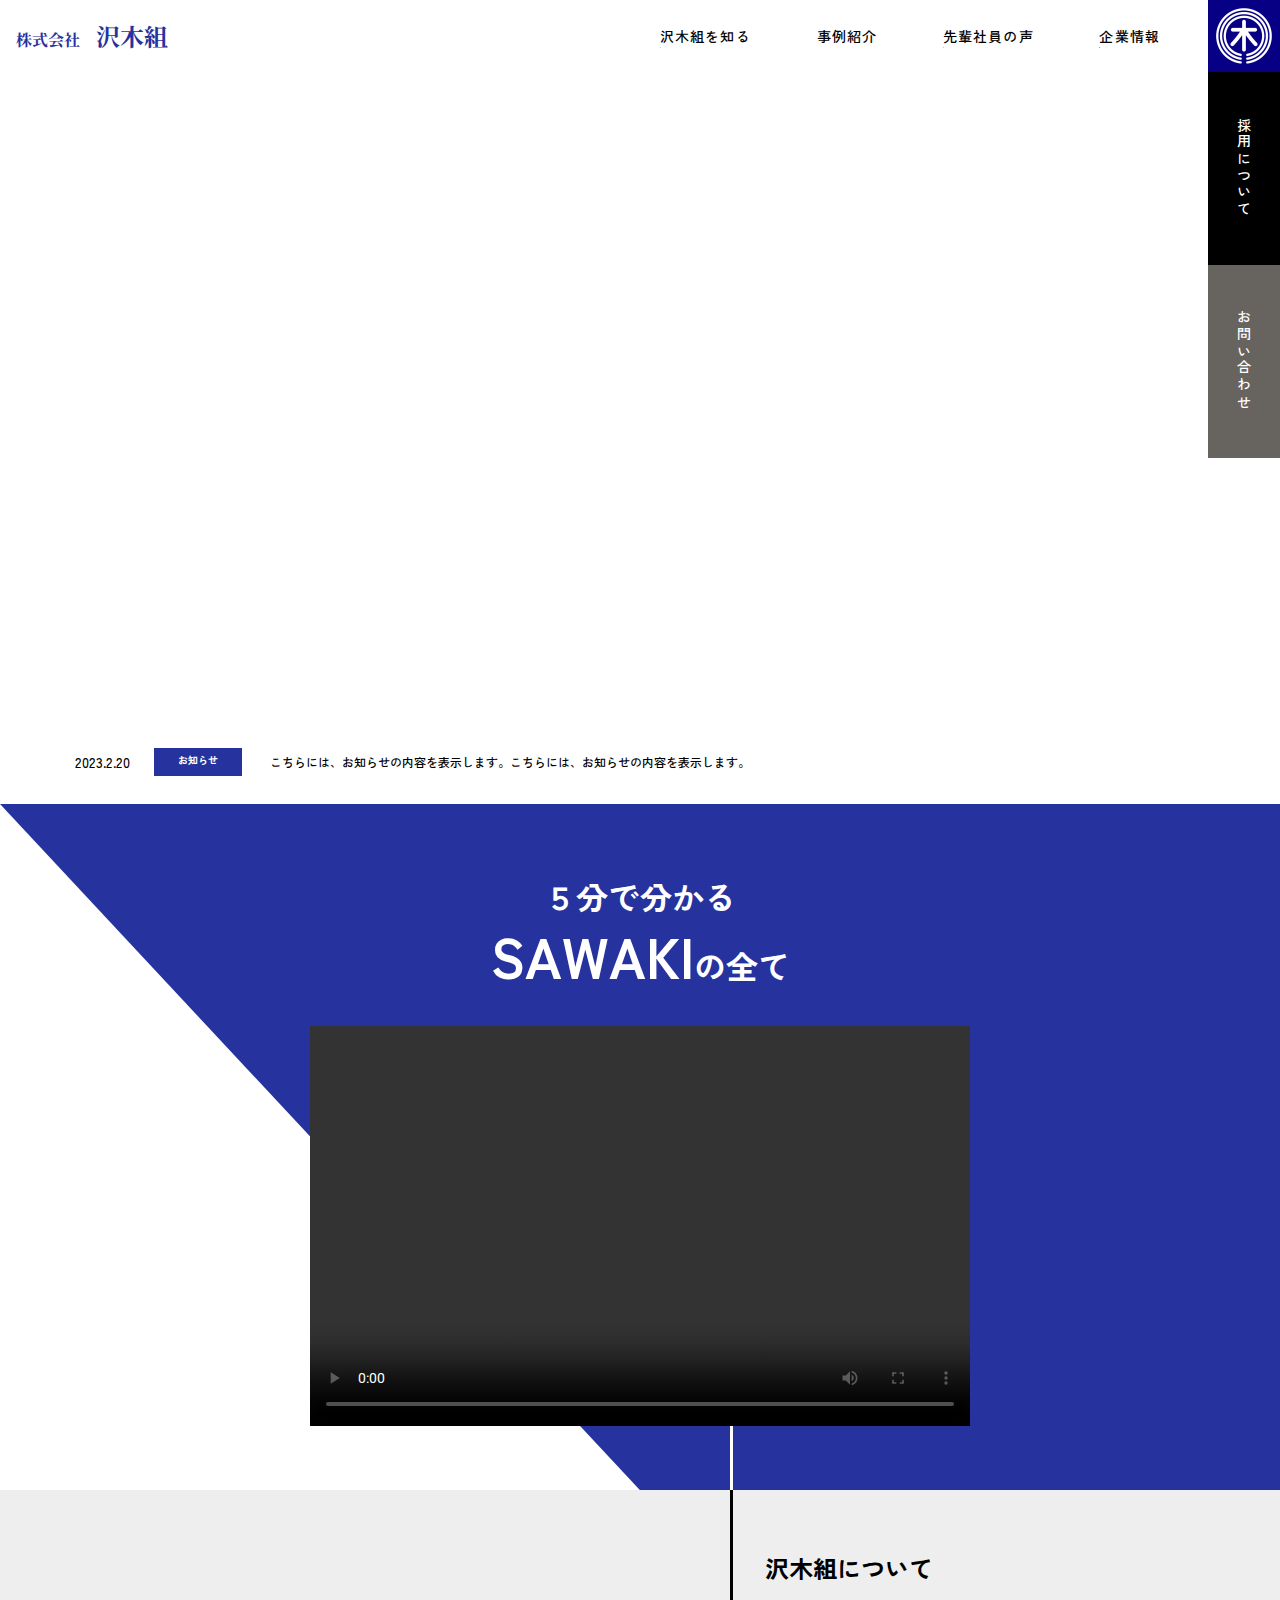
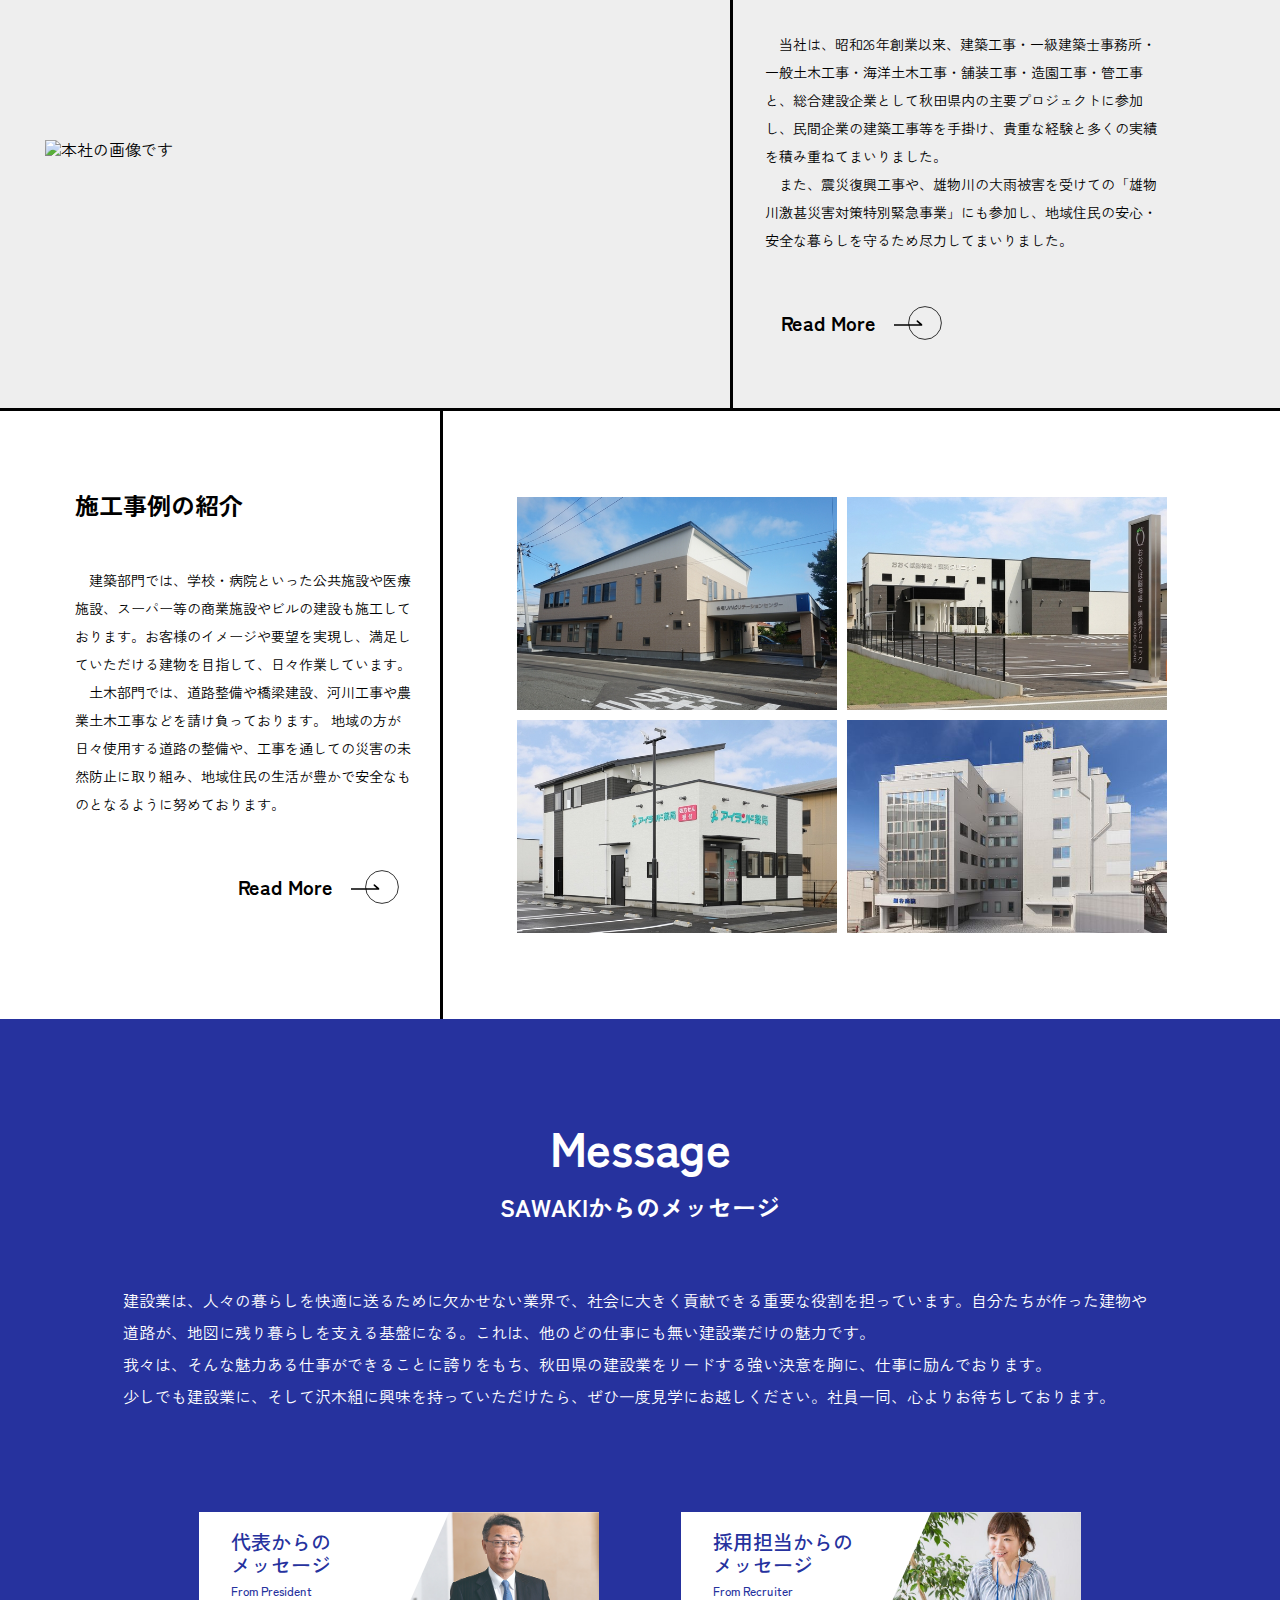
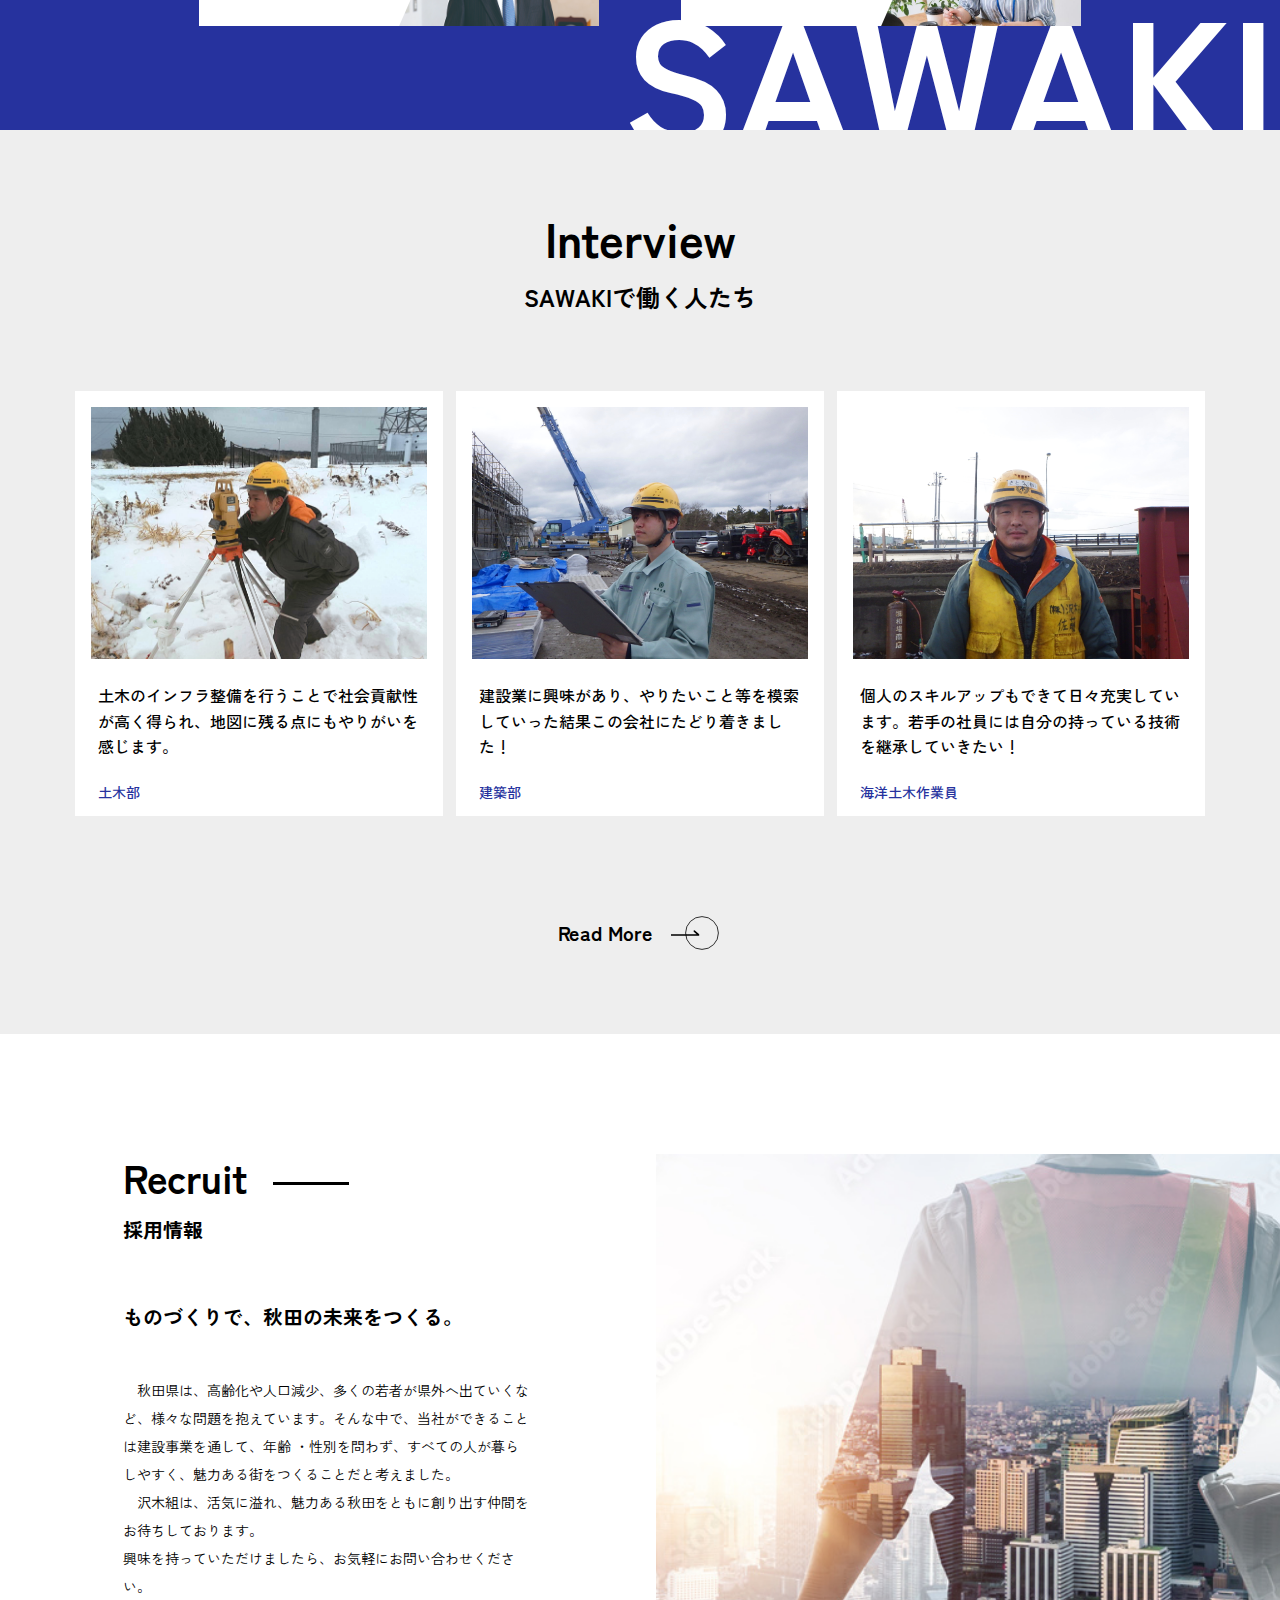
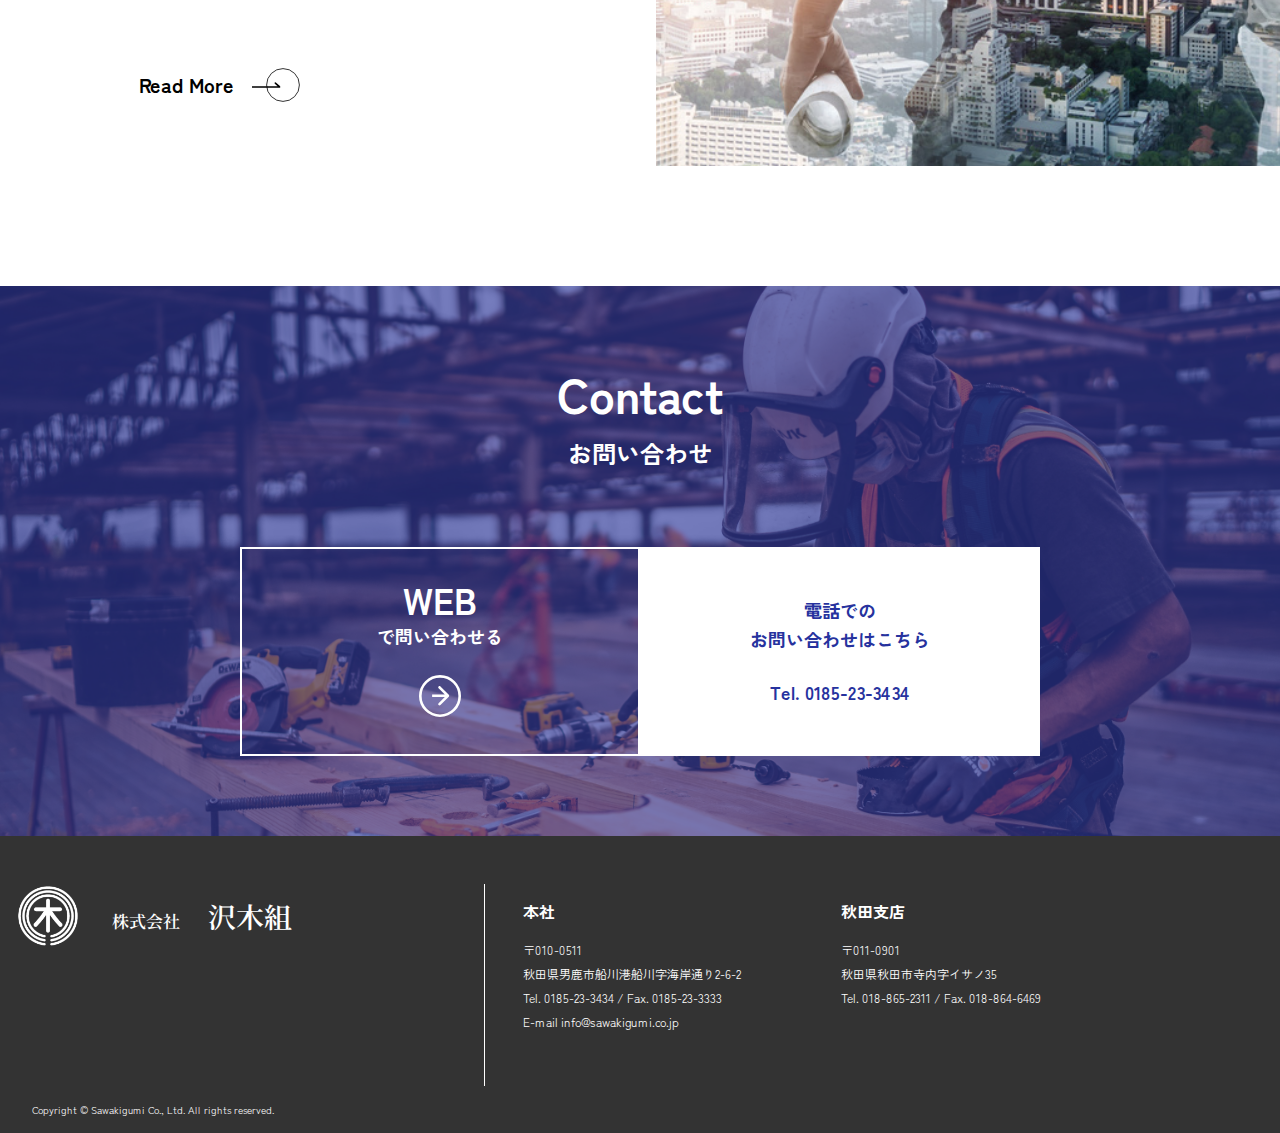
==== commit c8bb7893: "梅村さんからの訂正＆ハンバーガーメニュースイッチ" ====
--- a/index.html
+++ b/index.html
@@ -20,7 +20,7 @@
   <link rel="preconnect" href="https://fonts.googleapis.com">
   <link rel="preconnect" href="https://fonts.gstatic.com" crossorigin>
   <link
-    href="https://fonts.googleapis.com/css2?family=Noto+Serif+JP:wght@400;500;600;700&family=Roboto:wght@400;500;700&display=swap"
+    href="https://fonts.googleapis.com/css2?family=Noto+Serif+JP:wght@400;500;600;700&family=Roboto:wght@400;500;700&family=Zen+Kaku+Gothic+New:wght@400;500;700&display=swap"
     rel="stylesheet">
   <link rel="stylesheet" type="text/css" href="css/reset.css">
   </link>
@@ -122,11 +122,20 @@
           　当社は、昭和26年創業以来、建築工事・一級建築士事務所・一般土木工事・海洋土木工事・舗装工事・造園工事・管工事と、総合建設企業として秋田県内の主要プロジェクトに参加し、民間企業の建築工事等を手掛け、貴重な経験と多くの実績を積み重ねてまいりました。<br>
           　また、震災復興工事や、雄物川の大雨被害を受けての「雄物川激甚災害対策特別緊急事業」にも参加し、地域住民の安心・安全な暮らしを守るため尽力してまいりました。
         </p>
-        <button class="btn_blue" onclick="location.href='page/about.html'">
+        <!-- <button class="btn_blue" onclick="location.href='page/about.html'">
           MORE　　　　
           <img src="img/arrow_blue.svg" alt="矢印">
           <img src="img/arrow.svg" alt="矢印">
-        </button>
+        </button> -->
+        <div class="btnblack">
+          <a href="about.html">
+            <p class="btnblack_txt">Read More</p>
+            <div class="btnimg_wrap">
+              <img src="img/btn_arrow_black.svg" alt="矢印">
+              <div class="btn_box"></div>
+            </div>
+          </a>
+        </div>
       </div>
     </div>
     <div class="jirei">
@@ -137,11 +146,20 @@
           　土木部門では、道路整備や橋梁建設、河川工事や農業土木工事などを請け負っております。
           地域の方が日々使用する道路の整備や、工事を通しての災害の未然防止に取り組み、地域住民の生活が豊かで安全なものとなるように努めております。
         </p>
-        <button class="btn_blue" onclick="location.href='page/jirei01.html'">
+        <!-- <button class="btn_blue" onclick="location.href='page/jirei01.html'">
           MORE　　　　
           <img src="img/arrow_blue.svg" alt="矢印">
           <img src="img/arrow.svg" alt="矢印">
-        </button>
+        </button> -->
+        <div class="btnblack">
+          <a href="page/jirei01.html">
+            <p class="btnblack_txt">Read More</p>
+            <div class="btnimg_wrap">
+              <img src="img/btn_arrow_black.svg" alt="矢印">
+              <div class="btn_box"></div>
+            </div>
+          </a>
+        </div>
       </div>
       <div class="jirei_right">
         <img src="img/jirei1.jpeg" alt="事例写真です">
@@ -156,8 +174,8 @@
         <p>SAWAKIからのメッセージ</p>
       </div>
       <p class="message_txt">
-        　建設業は、人々の暮らしを快適に送るために欠かせない業界で、社会に大きく貢献できる重要な役割を担っています。自分たちが作った建物や道路が、地図に残り暮らしを支える基盤になる。これは、他のどの仕事にも無い建設業だけの魅力です。<br>
-        　我々は、そんな魅力ある仕事ができることに誇りをもち、秋田県の建設業をリードする強い決意を胸に、仕事に励んでおります。<br>
+        建設業は、人々の暮らしを快適に送るために欠かせない業界で、社会に大きく貢献できる重要な役割を担っています。自分たちが作った建物や道路が、地図に残り暮らしを支える基盤になる。これは、他のどの仕事にも無い建設業だけの魅力です。<br>
+        我々は、そんな魅力ある仕事ができることに誇りをもち、秋田県の建設業をリードする強い決意を胸に、仕事に励んでおります。<br>
         少しでも建設業に、そして沢木組に興味を持っていただけたら、ぜひ一度見学にお越しください。社員一同、心よりお待ちしております。
       </p>
       <div class="message_link">
@@ -210,11 +228,20 @@
         </a>
       </ul>
       <div class="interview_wrap">
-        <button class="btn_blue" onclick="location.href='page/category.html'">
+        <div class="btnblack">
+          <a href="page/category.html">
+            <p class="btnblack_txt">Read More</p>
+            <div class="btnimg_wrap">
+              <img src="img/btn_arrow_black.svg" alt="矢印">
+              <div class="btn_box"></div>
+            </div>
+          </a>
+        </div>
+        <!-- <button class="btn_blue" onclick="location.href='page/category.html'">
           MORE　　　　
           <img src="img/arrow_blue.svg" alt="矢印">
           <img src="img/arrow.svg" alt="矢印">
-        </button>
+        </button> -->
       </div>
     </div>
     <div class="recruit">
@@ -232,11 +259,15 @@
           　沢木組は、活気に溢れ、魅力ある秋田をともに創り出す仲間をお待ちしております。<br>
           興味を持っていただけましたら、お気軽にお問い合わせください。
         </p>
-        <button class="btn_blue" onclick="location.href='page/recruit.html'">
-          MORE　　　　
-          <img src="img/arrow_blue.svg" alt="矢印">
-          <img src="img/arrow.svg" alt="矢印">
-        </button>
+        <div class="btnblack">
+          <a href="page/recruit.html">
+            <p class="btnblack_txt">Read More</p>
+            <div class="btnimg_wrap">
+              <img src="img/btn_arrow_black.svg" alt="矢印">
+              <div class="btn_box"></div>
+            </div>
+          </a>
+        </div>
       </div>
       <div class="recruit_right"></div>
     </div>
--- a/css/style.css
+++ b/css/style.css
@@ -40,6 +40,73 @@
     opacity: 0;
   }
 }
+.btnblack {
+  position: relative;
+  margin: 0 1.25vw;
+}
+.btnblack a {
+  display: inline-flex;
+  justify-content: start;
+  align-items: center;
+}
+.btnblack a .btnblack_txt {
+  position: relative;
+  color: #000000;
+  font-size: 20px;
+  font-size: 1.5625vw;
+  font-weight: 600;
+  margin: 0 2.1875vw 0 0;
+}
+.btnblack a .btnblack_txt::after {
+  content: "";
+  display: block;
+  position: absolute;
+  width: 100%;
+  height: 0.078125vw;
+  background-color: #000000;
+  bottom: -0.15625vw;
+  transition: 0.2s ease-in-out;
+  transform-origin: left;
+  transform: scale(0, 1);
+}
+.btnblack a .btnimg_wrap {
+  position: relative;
+  width: 3.28125vw;
+  height: 3.28125vw;
+}
+.btnblack a .btnimg_wrap img {
+  position: absolute;
+  display: block;
+  top: 50%;
+  left: 10%;
+  transform: translate(-50%, -50%);
+  width: 2.265625vw;
+  height: 0.46875vw;
+  transition: 0.2s ease-in-out;
+  z-index: 10;
+}
+.btnblack a .btnimg_wrap .btn_box {
+  position: absolute;
+  width: 100%;
+  height: 100%;
+  border: solid 0.078125vw #000000;
+  border-radius: 50%;
+  transform: scale(0.8) rotate(0deg);
+  transition: 0.24s ease-in-out;
+  z-index: 1;
+}
+.btnblack a:hover .btnblack_txt::after {
+  transform: scale(1, 1);
+}
+.btnblack a:hover img {
+  transform: translateY(-50%);
+}
+.btnblack a:hover .btn_box {
+  border-radius: 0%;
+  transform: scale(1.2) rotate(45deg);
+  background-color: #ffffff;
+}
+
 .btn_blue {
   position: relative;
   color: #ffffff;
@@ -102,7 +169,7 @@
 }
 
 html {
-  font-family: "Roboto", sans-serif;
+  font-family: "Zen Kaku Gothic New", sans-serif;
   scroll-behavior: smooth;
 }
 
@@ -506,6 +573,11 @@
   width: 100vw;
   overflow: hidden;
 }
+@media screen and (max-width: 960px) {
+  .header {
+    display: none;
+  }
+}
 .header_top {
   width: 100vw;
   display: flex;
@@ -524,23 +596,27 @@
 .header_title {
   font-family: "Noto Serif JP", serif;
   color: #26329E;
+  height: 5.625vw;
   font-weight: bold;
-  line-height: 6.25vw;
   font-size: 16px;
   font-size: 1.25vw;
+  box-sizing: border-box;
   padding-left: 1.25vw;
+  line-height: 5.625vw;
 }
 @media screen and (max-width: 960px) {
   .header_title {
-    line-height: 10.4166666667vw;
     font-size: 16px;
     font-size: 2.0833333333vw;
     padding-left: 2.0833333333vw;
+    line-height: 9.375vw;
   }
 }
 .header_title span {
+  box-sizing: border-box;
   font-size: 24px;
   font-size: 1.875vw;
+  line-height: 5.625vw;
 }
 @media screen and (max-width: 960px) {
   .header_title span {
@@ -555,14 +631,37 @@
   display: inline-flex;
   justify-content: space-between;
   width: 39.0625vw;
-  margin-right: 2.5vw;
+  margin-right: 3.75vw;
 }
 .header_nav li {
+  position: relative;
+  overflow: hidden;
   font-size: 14px;
   font-size: 1.09375vw;
   letter-spacing: 0.08em;
   font-weight: 500;
-  line-height: 7.03125vw;
+  line-height: 5.625vw;
+  color: #000000;
+  transition: 0.2s all;
+}
+.header_nav li::after {
+  content: "";
+  display: block;
+  position: absolute;
+  left: 0;
+  bottom: 1.875vw;
+  width: 100%;
+  height: 0.078125vw;
+  transform: translateX(-100%);
+  background-color: #26329E;
+  transition: 0.2s all;
+}
+.header_nav li:hover {
+  color: #26329E;
+  transition: 0.2s all;
+}
+.header_nav li:hover::after {
+  transform: translateX(0%);
 }
 @media screen and (max-width: 960px) {
   .header_nav {
@@ -574,19 +673,19 @@
   display: flex;
   justify-content: center;
   align-items: center;
-  width: 7.03125vw;
-  height: 7.03125vw;
+  width: 5.625vw;
+  height: 5.625vw;
 }
 @media screen and (max-width: 960px) {
   .header_logo {
-    width: 11.71875vw;
-    height: 11.71875vw;
+    width: 9.375vw;
+    height: 9.375vw;
   }
 }
 .header_logo img {
   display: block;
-  width: 5.15625vw;
-  height: 5.15625vw;
+  width: 4.6875vw;
+  height: 4.6875vw;
 }
 @media screen and (max-width: 960px) {
   .header_logo img {
@@ -597,13 +696,182 @@
 
 .hamburger {
   display: none;
+  position: fixed;
+  box-sizing: border-box;
+  height: 9.375vw;
+  z-index: 200;
 }
 @media screen and (max-width: 960px) {
   .hamburger {
-    position: relative;
-    display: block;
-    height: 11.71875vw;
-  }
+    display: flex;
+    flex-direction: row-reverse;
+  }
+}
+.hamburger .header_top {
+  transition: 0.4s ease;
+}
+.hamburger .header_top .header_title {
+  transition: 0.4s ease;
+}
+.hamburger_btn {
+  position: fixed;
+  box-sizing: border-box;
+  top: 0.5208333333vw;
+  right: 0.5208333333vw;
+  display: flex;
+  height: 8.3333333333vw;
+  width: 8.3333333333vw;
+  justify-content: center;
+  align-items: center;
+  background-color: #ffffff;
+  border: solid 0.2604166667vw #080084;
+  border-radius: 50%;
+  color: #26329E;
+  transition: 0.4s ease;
+}
+.hamburger_btn p {
+  display: inline-block;
+  font-size: 12px;
+  font-size: 1.5625vw;
+  font-weight: 500;
+  padding-top: 2.0833333333vw;
+  transition: 0.4s ease;
+}
+.hamburger_btn .hamburger_close {
+  display: none;
+  color: #ffffff;
+}
+.hamburger_btn span,
+.hamburger_btn span:before,
+.hamburger_btn span:after {
+  content: "";
+  display: block;
+  height: 0.2604166667vw;
+  width: 4.6875vw;
+  border-radius: 0.2604166667vw;
+  background-color: rgba(255, 255, 255, 0);
+  position: absolute;
+  margin-bottom: 3.125vw;
+  transition: 0.4s ease;
+}
+.hamburger_btn span:before {
+  background-color: #080084;
+  top: -0.390625vw;
+}
+.hamburger_btn span:after {
+  background-color: #080084;
+  top: 0.390625vw;
+}
+.hamburger_menu {
+  position: fixed;
+  width: 100%;
+  height: 100%;
+  z-index: -1;
+  background-color: white;
+  left: 100%;
+  transition: 0.4s ease;
+  overflow: hidden;
+  display: flex;
+  flex-direction: column;
+  justify-content: center;
+  align-items: center;
+  padding: 0 6.25vw;
+}
+.hamburger_nav1 {
+  display: flex;
+  flex-direction: column;
+  justify-content: center;
+  align-items: center;
+  border-top: solid 0.1302083333vw #000000;
+  width: 100%;
+}
+.hamburger_nav1 li {
+  display: block;
+  width: 100%;
+  text-align: center;
+  font-size: 20px;
+  font-size: 2.6041666667vw;
+  font-weight: 500;
+  padding: 4.6875vw 0;
+  border-bottom: solid 0.1302083333vw #000000;
+}
+.hamburger_nav1 li._current {
+  color: #26329E;
+}
+.hamburger_nav2 {
+  display: flex;
+  flex-direction: column;
+  justify-content: center;
+  align-items: center;
+  width: 100%;
+  margin-top: 6.25vw;
+}
+.hamburger_nav2 li {
+  box-sizing: border-box;
+  display: block;
+  width: 36.4583333333vw;
+  text-align: center;
+  color: #26329E;
+  font-size: 20px;
+  font-size: 2.6041666667vw;
+  font-weight: 500;
+  padding: 2.8645833333vw 0;
+  border: solid 0.2604166667vw #26329E;
+  border-radius: 4.6875vw;
+}
+.hamburger_nav2 li:nth-child(2) {
+  margin-top: 3.6458333333vw;
+  color: #ffffff;
+  background-color: #26329E;
+}
+
+body._fixed {
+  height: 100%;
+  position: fixed;
+}
+
+#hamburger-check:checked ~ .hamburger_btn {
+  background-color: #080084;
+  border-color: #ffffff;
+}
+#hamburger-check:checked ~ .hamburger_btn .header_top {
+  background-color: #080084;
+}
+#hamburger-check:checked ~ .hamburger_btn span:before {
+  top: 0;
+  height: 0.5208333333vw;
+  transform: scale(0.5, 0.5) rotate(135deg);
+  transition: 0.4s ease;
+  background-color: #ffffff;
+}
+#hamburger-check:checked ~ .hamburger_btn span:after {
+  top: 0;
+  height: 0.5208333333vw;
+  transform: scale(0.5, 0.5) rotate(-135deg);
+  transition: 0.4s ease;
+  background-color: #ffffff;
+}
+#hamburger-check:checked ~ .hamburger_btn .hamburger_open {
+  display: none;
+  transition: 0.4s ease;
+}
+#hamburger-check:checked ~ .hamburger_btn .hamburger_close {
+  display: inline-block;
+  color: #ffffff;
+  transition: 0.4s ease;
+}
+
+#hamburger-check:checked ~ .header_top {
+  background-color: #080084;
+  transition: 0.4s ease;
+}
+#hamburger-check:checked ~ .header_top .header_title {
+  color: #ffffff;
+}
+
+#hamburger-check:checked ~ .hamburger_menu {
+  left: 0;
+  transition: 0.4s ease;
 }
 
 .openbtn {
@@ -653,7 +921,7 @@
 .side {
   position: fixed;
   z-index: 100;
-  top: 7.03125vw;
+  top: 5.625vw;
   right: 0;
   float: right;
 }
@@ -664,19 +932,19 @@
 .side_nav li {
   position: relative;
   display: block;
-  width: 7.03125vw;
-  height: 17.1484375vw;
+  width: 5.625vw;
+  height: 15.078125vw;
   color: #ffffff;
   background-color: #000000;
 }
 .side_nav li a {
-  font-size: 17px;
-  font-size: 1.328125vw;
-  font-weight: 400;
+  font-size: 14px;
+  font-size: 1.09375vw;
+  font-weight: 500;
   letter-spacing: 0.2em;
   display: inline-block;
   writing-mode: vertical-rl;
-  line-height: 7.03125vw;
+  line-height: 5.625vw;
   padding-top: 3.515625vw;
   padding-bottom: 2.8125vw;
 }
@@ -742,7 +1010,7 @@
   display: grid;
   grid-template-columns: 1fr 1fr;
   height: 16.328125vw;
-  margin-top: 3.75vw;
+  margin-top: 6.25vw;
 }
 .contact_left {
   border: solid 0.15625vw #ffffff;
@@ -758,21 +1026,21 @@
   width: 100%;
   color: #ffffff;
   text-align: center;
-  font-size: 24px;
-  font-size: 1.875vw;
+  font-size: 18px;
+  font-size: 1.40625vw;
   font-weight: 600;
   line-height: 1.6em;
   transition: ease 0.2s;
 }
 .contact_left p span {
-  font-size: 48px;
-  font-size: 3.75vw;
+  font-size: 36px;
+  font-size: 2.8125vw;
 }
 .contact_left .contact_arrow {
   display: block;
-  width: 3.75vw;
-  height: 3.75vw;
-  margin-top: 1.40625vw;
+  width: 3.28125vw;
+  height: 3.28125vw;
+  margin-top: 1.875vw;
   transition: ease 0.2s;
 }
 .contact_left .contact_arrow._hover {
@@ -786,9 +1054,6 @@
 .contact a:hover .contact_left {
   background-color: #26329E;
   border: solid 0.15625vw #26329E;
-}
-.contact a:hover p {
-  transform: scale(0.9, 0.9);
 }
 .contact a:hover .contact_arrow {
   transform: scale(1.16, 1.16);
@@ -806,13 +1071,13 @@
   width: 100%;
   color: #26329E;
   text-align: center;
-  font-size: 24px;
-  font-size: 1.875vw;
+  font-size: 18px;
+  font-size: 1.40625vw;
   font-weight: 600;
   line-height: 1.6em;
 }
 .contact_right p:nth-child(2) {
-  margin-top: 2.5vw;
+  margin-top: 1.875vw;
 }
 
 .footer {
--- a/css/home.css
+++ b/css/home.css
@@ -77,8 +77,8 @@
 .fv_txt {
   position: absolute;
   z-index: 10;
-  left: 1.25vw;
-  top: 39.0625vw;
+  left: 5.859375vw;
+  bottom: 6.875vw;
   color: #ffffff;
   font-family: "Noto Serif JP", serif;
   font-size: 44px;
@@ -89,7 +89,7 @@
 
 .news {
   background-color: #ffffff;
-  padding: 2.1875vw 1.40625vw;
+  padding: 2.1875vw 5.859375vw;
   display: flex;
 }
 
@@ -97,8 +97,8 @@
   display: inline-block;
   font-weight: 500;
   line-height: 2.1875vw;
-  font-size: 16px;
-  font-size: 1.25vw;
+  font-size: 14px;
+  font-size: 1.09375vw;
 }
 
 .cat {
@@ -106,19 +106,19 @@
   background-color: #26329E;
   font-weight: 600;
   color: #ffffff;
-  line-height: 2.1875vw;
-  font-size: 14px;
-  font-size: 1.09375vw;
-  padding: 0 2.1875vw;
-  margin-left: 2.1875vw;
+  line-height: 1.875vw;
+  font-size: 10px;
+  font-size: 0.78125vw;
+  padding: 0 1.875vw;
+  margin-left: 1.875vw;
 }
 
 .news_heading {
   display: inline-block;
   font-weight: 500;
   line-height: 2.1875vw;
-  font-size: 16px;
-  font-size: 1.25vw;
+  font-size: 12px;
+  font-size: 0.9375vw;
   margin-left: 2.1875vw;
 }
 
@@ -167,14 +167,13 @@
   color: #ffffff;
   font-weight: 600;
   line-height: 1.8em;
-  letter-spacing: 0.12em;
   text-align: center;
-  font-size: 36px;
-  font-size: 2.8125vw;
+  font-size: 32px;
+  font-size: 2.5vw;
 }
 .subete_heading span {
-  font-size: 64px;
-  font-size: 5vw;
+  font-size: 56px;
+  font-size: 4.375vw;
 }
 
 .subete_video {
@@ -204,14 +203,14 @@
   padding: 5vw 8.90625vw 5vw 2.5vw;
 }
 .about_right h2 {
-  font-size: 28px;
-  font-size: 2.1875vw;
+  font-size: 24px;
+  font-size: 1.875vw;
   font-weight: 600;
   margin-bottom: 3.75vw;
 }
 .about_right p {
-  font-size: 15px;
-  font-size: 1.171875vw;
+  font-size: 14px;
+  font-size: 1.09375vw;
   line-height: 2em;
   margin-bottom: 3.75vw;
 }
@@ -224,21 +223,21 @@
 }
 .jirei_left {
   border-right: solid 0.234375vw #000000;
-  padding: 5vw 1.640625vw 4.453125vw 1.25vw;
+  padding: 6.25vw 1.640625vw 4.453125vw 5.859375vw;
 }
 .jirei_left h2 {
-  font-size: 28px;
-  font-size: 2.1875vw;
+  font-size: 24px;
+  font-size: 1.875vw;
   font-weight: 600;
   margin-bottom: 3.75vw;
 }
 .jirei_left p {
-  font-size: 15px;
-  font-size: 1.171875vw;
+  font-size: 14px;
+  font-size: 1.09375vw;
   line-height: 2em;
   margin-bottom: 3.75vw;
 }
-.jirei_left button {
+.jirei_left .btnblack {
   float: right;
 }
 .jirei_right {
@@ -246,10 +245,10 @@
   padding: 6.71875vw 9.609375vw 6.71875vw 5.78125vw;
   grid-template-columns: 1fr 1fr;
   grid-template-rows: 1fr 1fr;
-  gap: 3.125vw;
+  gap: 0.78125vw;
 }
 .jirei_right img {
-  width: 23.4375vw;
+  width: 25vw;
   height: auto;
 }
 
@@ -286,15 +285,15 @@
   padding-left: 2.5vw;
 }
 .message_btn h3 {
-  font-size: 24px;
-  font-size: 1.875vw;
+  font-size: 20px;
+  font-size: 1.5625vw;
   font-weight: 500;
   color: #26329E;
   padding-top: 1.40625vw;
 }
 .message_btn p {
-  font-size: 14px;
-  font-size: 1.09375vw;
+  font-size: 12px;
+  font-size: 0.9375vw;
   font-weight: 500;
   color: #26329E;
   padding-top: 0.625vw;
@@ -339,11 +338,11 @@
 }
 
 .interview {
-  padding: 6.25vw 9.609375vw;
+  padding: 6.25vw 5.859375vw;
   background-color: #eeeeee;
 }
 .interview .heading_c {
-  margin-bottom: 3.75vw;
+  margin-bottom: 6.25vw;
 }
 .interview_article {
   display: flex;
@@ -353,8 +352,8 @@
 .interview_article li {
   display: block;
   background-color: #ffffff;
-  width: 26.09375vw;
-  padding: 1.25vw 0.625vw;
+  width: 28.75vw;
+  padding: 1.25vw 1.25vw;
 }
 .interview_article li img {
   width: 100%;
@@ -363,20 +362,21 @@
 .interview_article li h3 {
   font-size: 16px;
   font-size: 1.25vw;
-  line-height: 2em;
-  font-weight: 600;
-  margin: 1.25vw 0.546875vw;
+  line-height: 1.6em;
+  font-weight: 500;
+  margin: 1.875vw 0.546875vw;
 }
 .interview_article li p {
-  font-size: 16px;
-  font-size: 1.25vw;
+  font-size: 14px;
+  font-size: 1.09375vw;
   color: #26329E;
-  font-weight: 600;
+  font-weight: 500;
   margin: 0 0.546875vw;
 }
 .interview_wrap {
   display: flex;
   justify-content: center;
+  padding-top: 1.25vw;
 }
 
 .recruit {
@@ -390,16 +390,17 @@
 }
 .recruit_heading {
   position: relative;
+  padding-top: 3.75vw;
 }
 .recruit_heading h2 {
-  font-size: 48px;
-  font-size: 3.75vw;
+  font-size: 40px;
+  font-size: 3.125vw;
   font-weight: 600;
   margin-bottom: 1.40625vw;
 }
 .recruit_heading p {
-  font-size: 24px;
-  font-size: 1.875vw;
+  font-size: 20px;
+  font-size: 1.5625vw;
   font-weight: 600;
 }
 .recruit_heading::before {
@@ -409,20 +410,21 @@
   width: 5.9375vw;
   height: 0.234375vw;
   background-color: #000000;
-  top: 2.1875vw;
-  left: 14.0625vw;
+  top: 5.9375vw;
+  left: 11.71875vw;
 }
 .recruit_title {
-  font-size: 24px;
-  font-size: 1.875vw;
+  font-size: 20px;
+  font-size: 1.5625vw;
   font-weight: 600;
   margin-top: 5vw;
 }
 .recruit_txt {
-  font-size: 16px;
-  font-size: 1.25vw;
+  font-size: 14px;
+  font-size: 1.09375vw;
   line-height: 2em;
   margin-top: 3.75vw;
+  margin-bottom: 5vw;
 }
 .recruit .btn_blue {
   margin-top: 3.75vw;
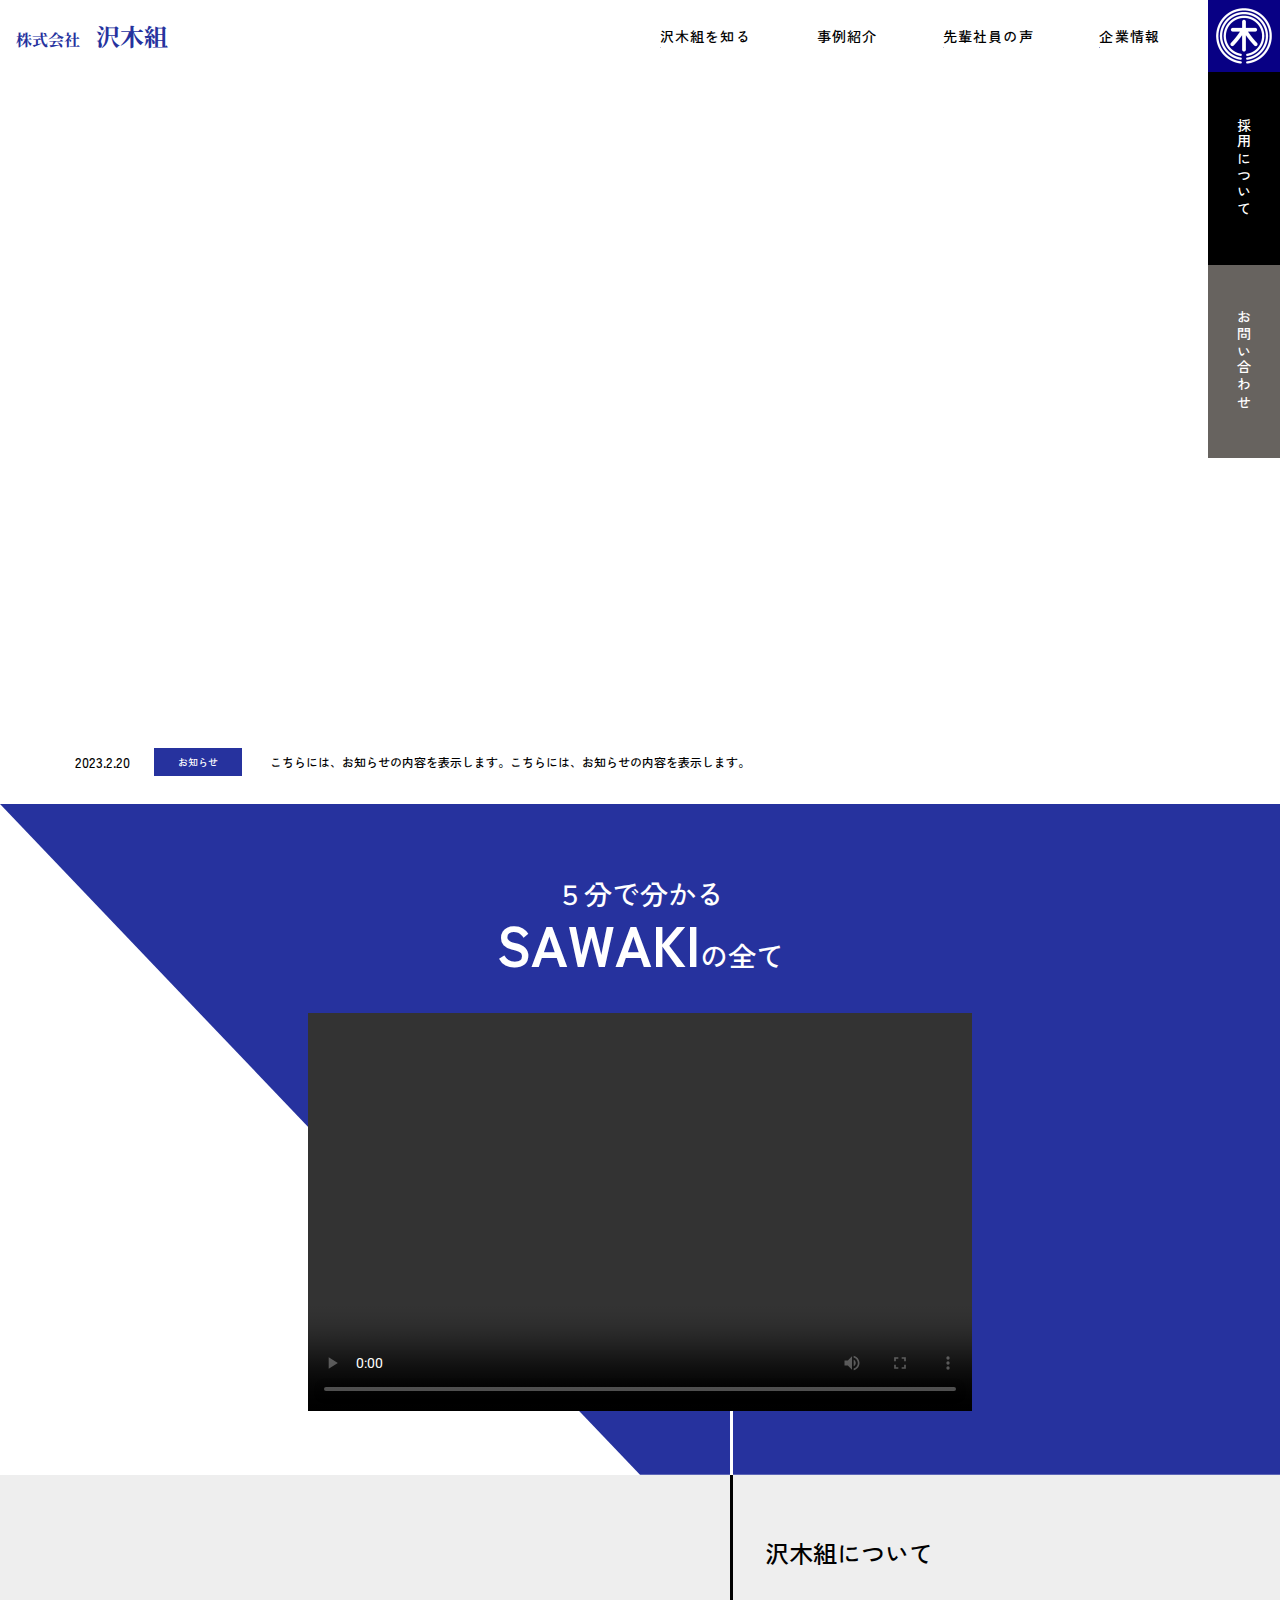
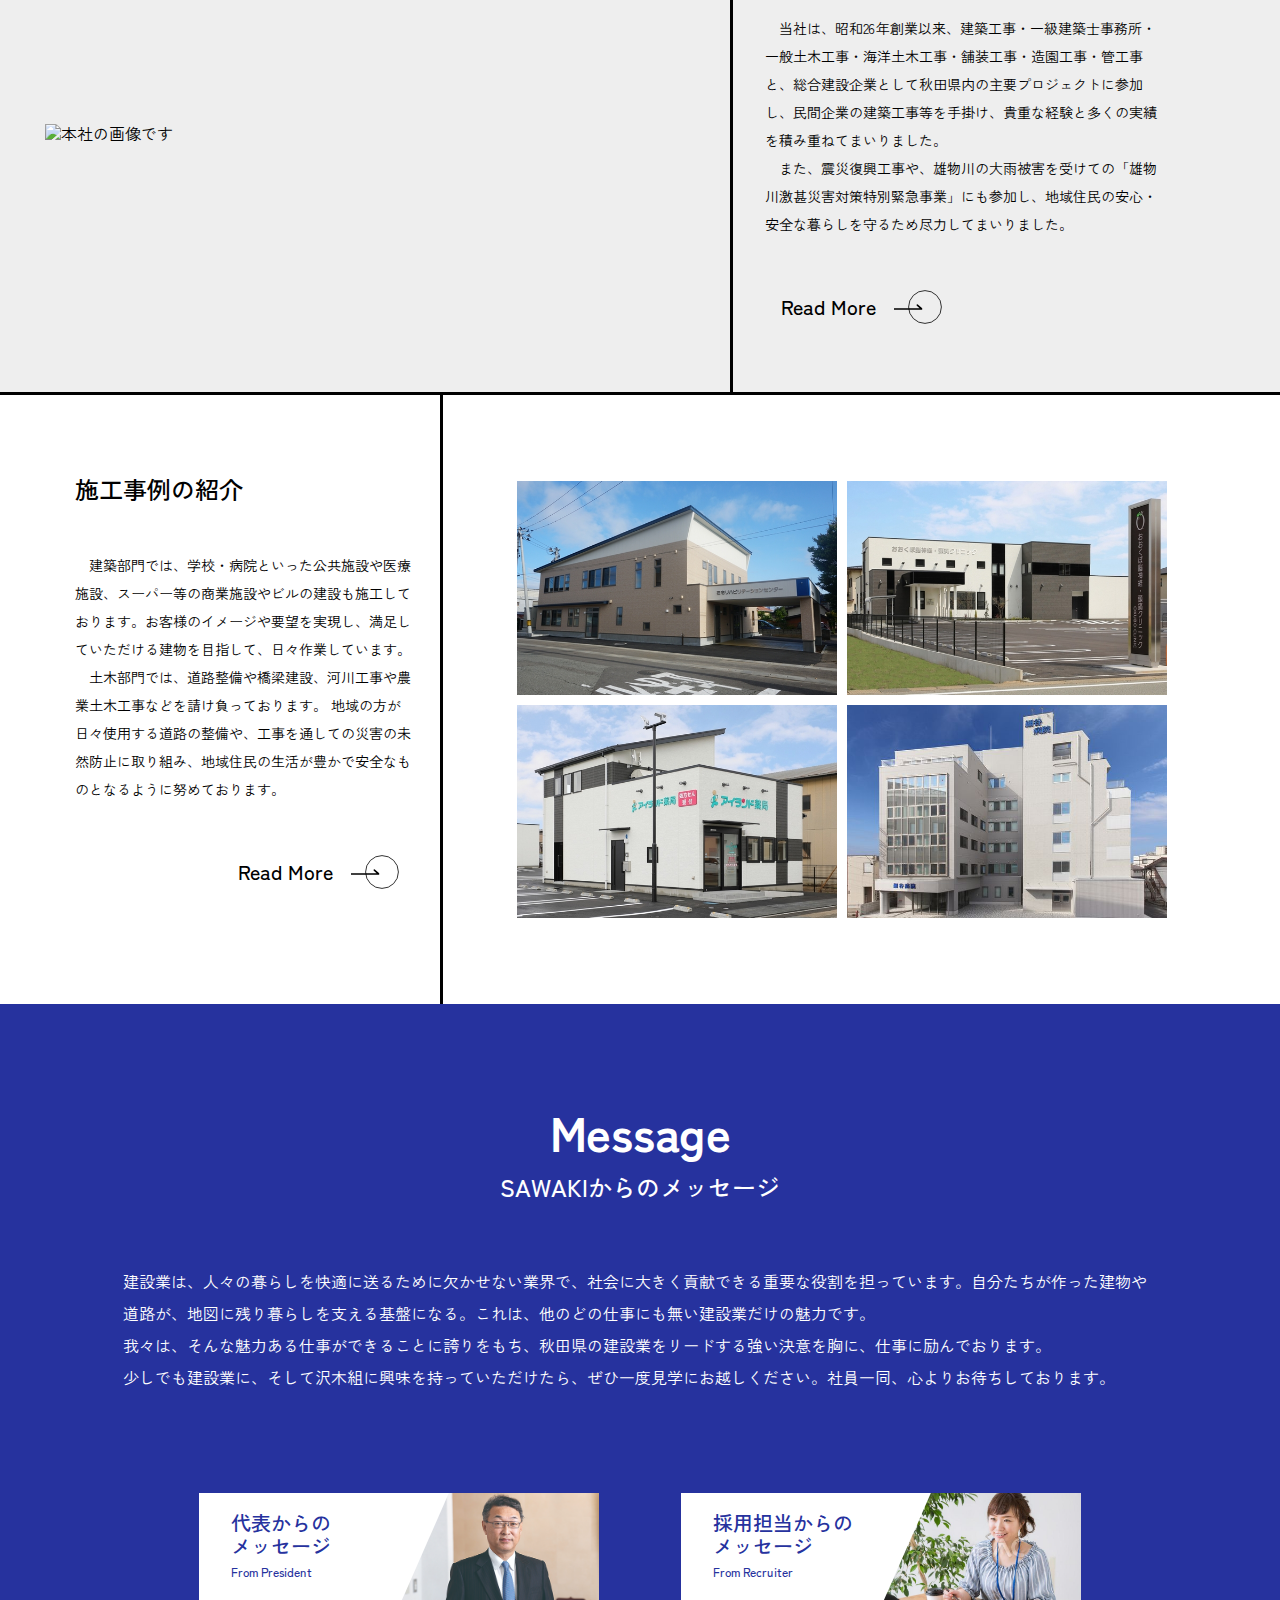
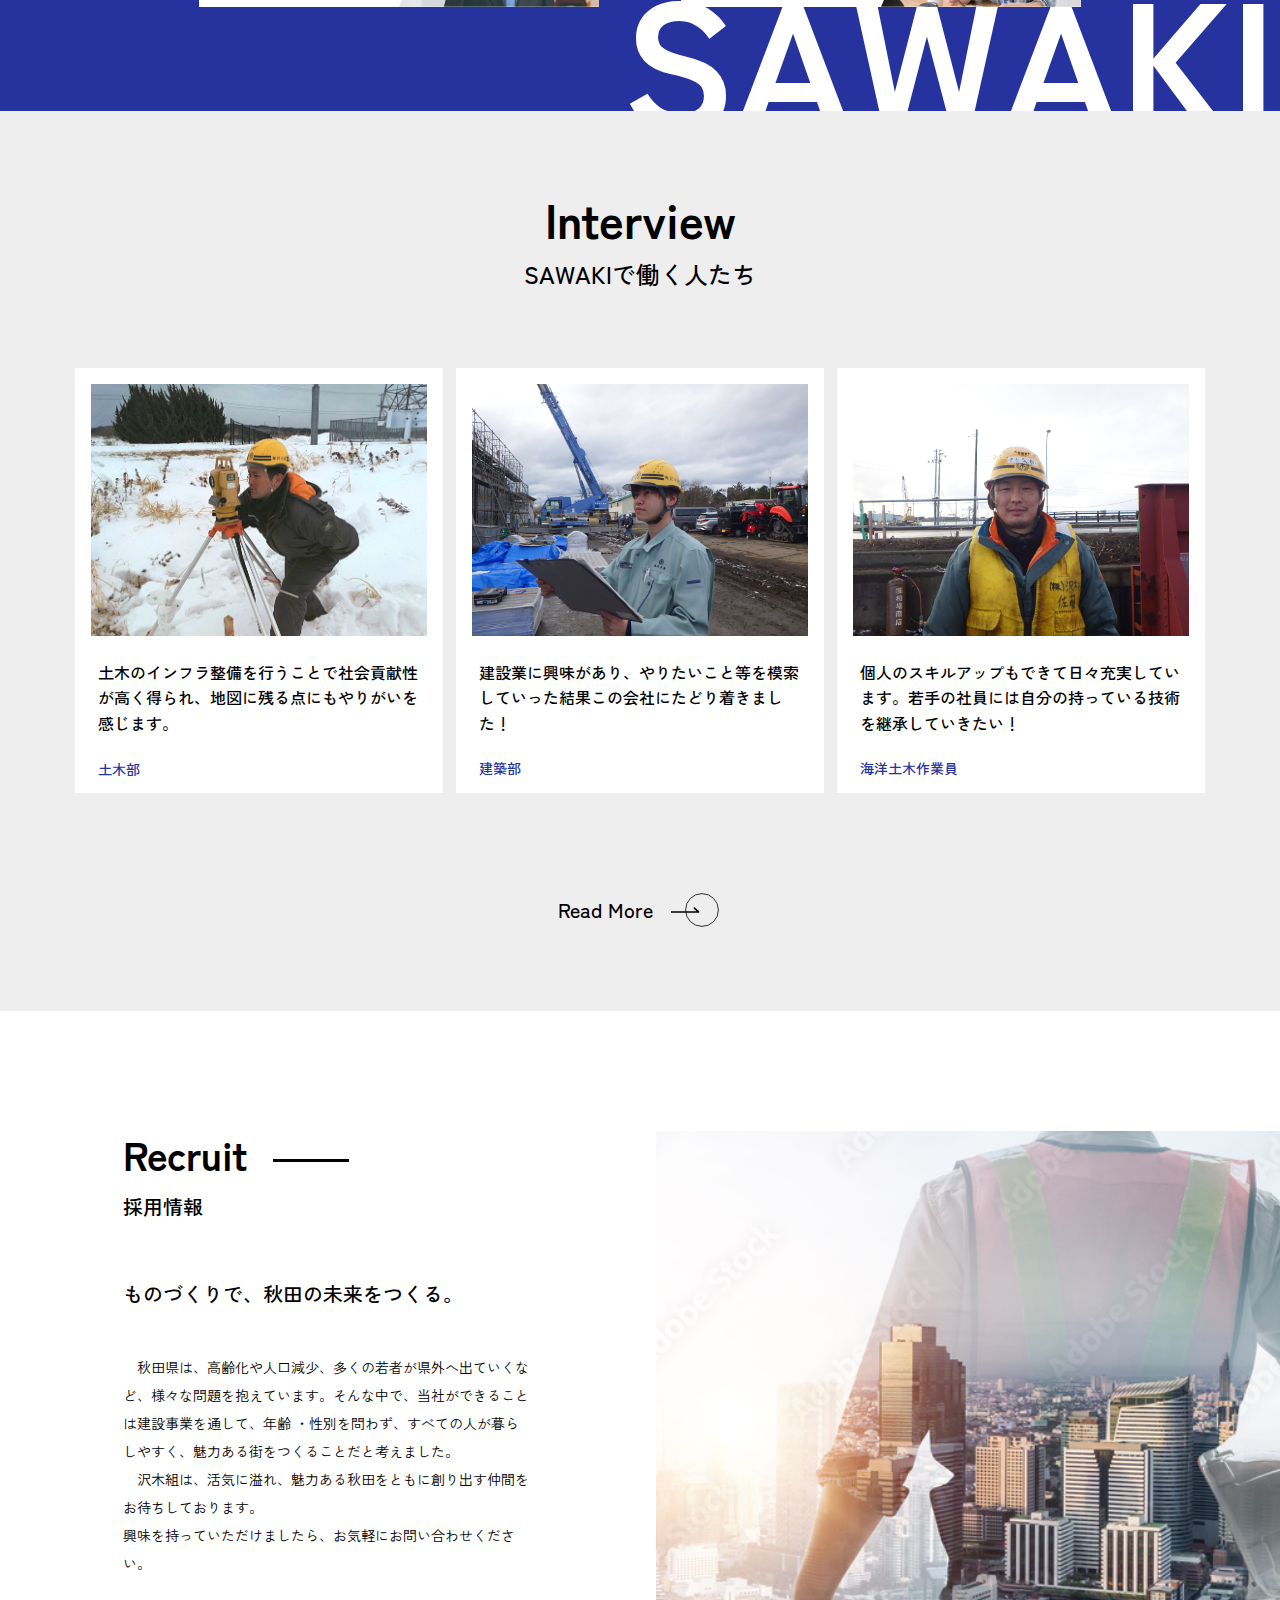
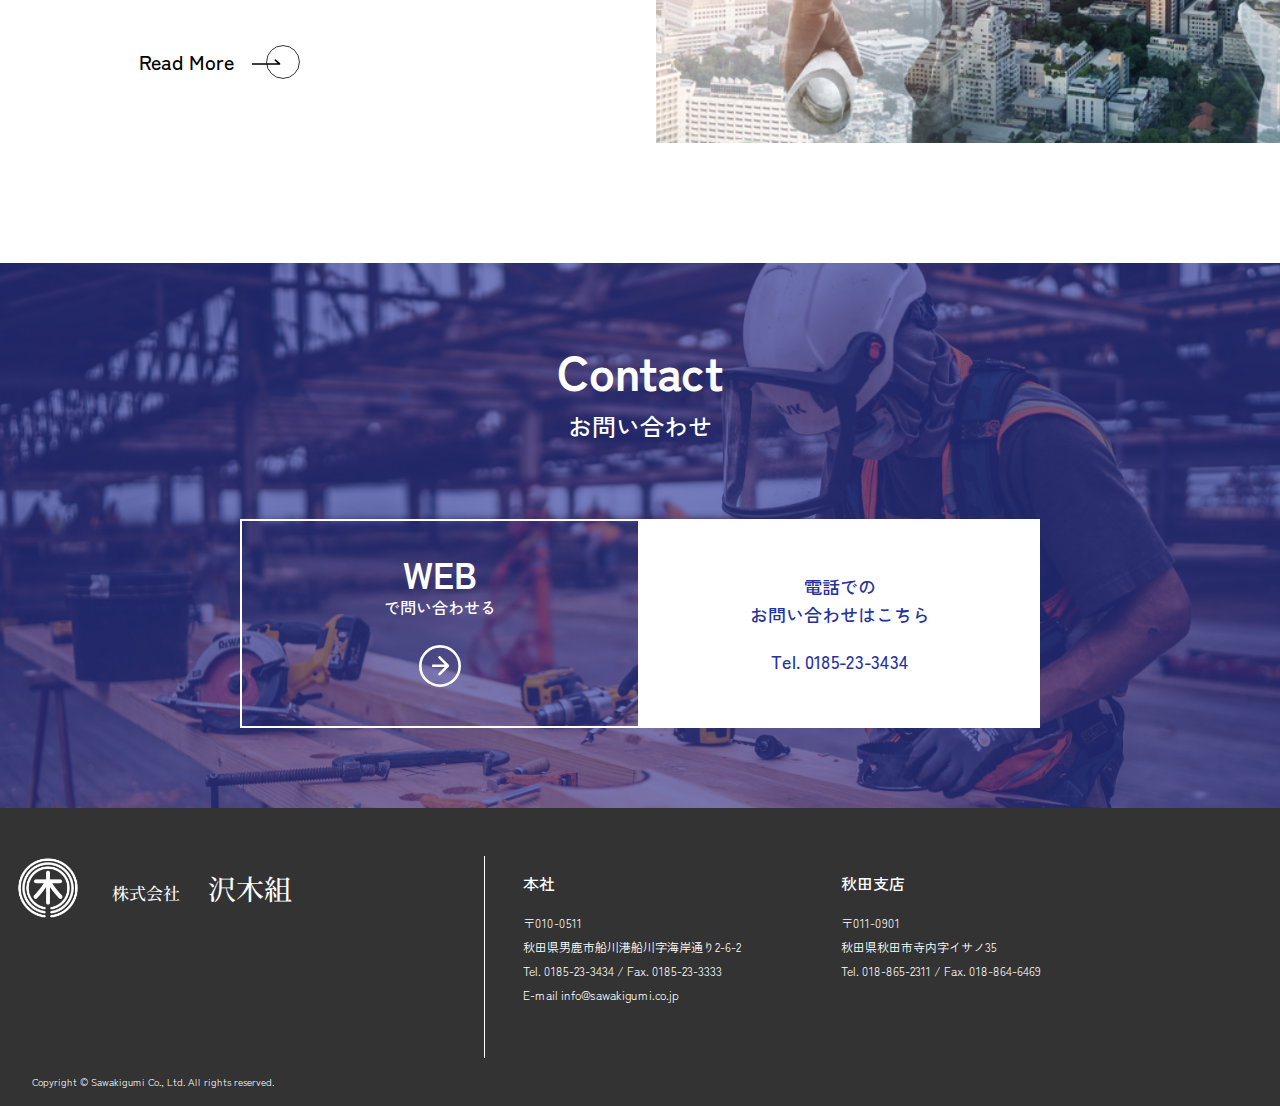
==== commit 68039e5c: "レスポンシブ完了" ====
--- a/index.html
+++ b/index.html
@@ -72,19 +72,50 @@
       </ul>
     </div>
   </header>
-  <header class="hamburger">
-    <div class="openbtn">
-      <span></span><span></span><span></span>
-    </div>
-    <nav class="gnav">
-      <ul class="list">
-        <li class="list_item"><a href="about.html">ABOUT US</a></li>
-        <li class="list_item"><a href="service.html">SERVICE</a></li>
-        <li class="list_item"><a href="works.html">WORKS</a></li>
-        <li class="list_item"><a href="topics.html">TOPICS</a></li>
-        <li class="list_item"><a href="contact.html">CONTACT</a></li>
+  <header class="hamburger" id="hamburger">
+    <input type="checkbox" id="hamburger-check">
+    <label for="hamburger-check" class="hamburger_btn">
+      <span></span>
+      <p class="hamburger_open">MENU</p>
+      <p class="hamburger_close">CLOSE</p>
+    </label>
+    <div class="header_top">
+      <a href="home.html">
+        <p class="header_title">
+          株式会社　<span>沢木組</span>
+        </p>
+      </a>
+      <a href="home.html" class="header_logo">
+        <img src="../img/logo-icon-b.png" alt="ロゴ画像です">
+      </a>
+    </div>
+    <div class="hamburger_menu">
+      <ul class="hamburger_nav1">
+        <li class="_current">
+          <a href="page/home.html">TOP</a>
+        </li>
+        <li>
+          <a href="page/about.html">沢木組を知る</a>
+        </li>
+        <li>
+          <a href="page/jirei01.html">事例紹介</a>
+        </li>
+        <li>
+          <a href="page/category.html">先輩社員の声</a>
+        </li>
+        <li>
+          <a href="page/company.html">企業情報</a>
+        </li>
       </ul>
-    </nav>
+      <ul class="hamburger_nav2">
+        <li>
+          <a href="page/recruit.html">採用について</a>
+        </li>
+        <li>
+          <a href="page/contact1.html">お問い合わせ</a>
+        </li>
+      </ul>
+    </div>
   </header>
   <main>
     <div class="fv">
@@ -128,7 +159,7 @@
           <img src="img/arrow.svg" alt="矢印">
         </button> -->
         <div class="btnblack">
-          <a href="about.html">
+          <a href="page/about.html">
             <p class="btnblack_txt">Read More</p>
             <div class="btnimg_wrap">
               <img src="img/btn_arrow_black.svg" alt="矢印">
@@ -270,6 +301,10 @@
         </div>
       </div>
       <div class="recruit_right"></div>
+      <div class="recruit_heading _sp">
+        <h2>Recruit</h2>
+        <p>採用情報</p>
+      </div>
     </div>
     <div class="contact">
       <div class="contact_wrap">
--- a/css/style.css
+++ b/css/style.css
@@ -44,6 +44,16 @@
   position: relative;
   margin: 0 1.25vw;
 }
+@media screen and (max-width: 960px) {
+  .btnblack {
+    margin: 0 2.0833333333vw;
+  }
+}
+@media screen and (max-width: 520px) {
+  .btnblack {
+    margin: 0 2.2222222222vw;
+  }
+}
 .btnblack a {
   display: inline-flex;
   justify-content: start;
@@ -52,10 +62,24 @@
 .btnblack a .btnblack_txt {
   position: relative;
   color: #000000;
+  font-weight: 500;
   font-size: 20px;
   font-size: 1.5625vw;
-  font-weight: 600;
   margin: 0 2.1875vw 0 0;
+}
+@media screen and (max-width: 960px) {
+  .btnblack a .btnblack_txt {
+    font-size: 20px;
+    font-size: 2.6041666667vw;
+    margin: 0 3.6458333333vw 0 0;
+  }
+}
+@media screen and (max-width: 520px) {
+  .btnblack a .btnblack_txt {
+    font-size: 18px;
+    font-size: 5vw;
+    margin: 0 3.8888888889vw 0 0;
+  }
 }
 .btnblack a .btnblack_txt::after {
   content: "";
@@ -63,16 +87,40 @@
   position: absolute;
   width: 100%;
   height: 0.078125vw;
+  bottom: -0.15625vw;
   background-color: #000000;
-  bottom: -0.15625vw;
   transition: 0.2s ease-in-out;
   transform-origin: left;
   transform: scale(0, 1);
+}
+@media screen and (max-width: 960px) {
+  .btnblack a .btnblack_txt::after {
+    height: 0.1302083333vw;
+    bottom: -0.2604166667vw;
+  }
+}
+@media screen and (max-width: 520px) {
+  .btnblack a .btnblack_txt::after {
+    height: 0.2777777778vw;
+    bottom: -0.5555555556vw;
+  }
 }
 .btnblack a .btnimg_wrap {
   position: relative;
   width: 3.28125vw;
   height: 3.28125vw;
+}
+@media screen and (max-width: 960px) {
+  .btnblack a .btnimg_wrap {
+    width: 5.46875vw;
+    height: 5.46875vw;
+  }
+}
+@media screen and (max-width: 520px) {
+  .btnblack a .btnimg_wrap {
+    width: 8.8888888889vw;
+    height: 8.8888888889vw;
+  }
 }
 .btnblack a .btnimg_wrap img {
   position: absolute;
@@ -85,6 +133,18 @@
   transition: 0.2s ease-in-out;
   z-index: 10;
 }
+@media screen and (max-width: 960px) {
+  .btnblack a .btnimg_wrap img {
+    width: 3.7760416667vw;
+    height: 0.78125vw;
+  }
+}
+@media screen and (max-width: 520px) {
+  .btnblack a .btnimg_wrap img {
+    width: 6.6666666667vw;
+    height: 1.3888888889vw;
+  }
+}
 .btnblack a .btnimg_wrap .btn_box {
   position: absolute;
   width: 100%;
@@ -95,6 +155,11 @@
   transition: 0.24s ease-in-out;
   z-index: 1;
 }
+@media screen and (max-width: 960px) {
+  .btnblack a .btnimg_wrap .btn_box {
+    border-width: 0.1822916667vw;
+  }
+}
 .btnblack a:hover .btnblack_txt::after {
   transform: scale(1, 1);
 }
@@ -112,7 +177,7 @@
   color: #ffffff;
   font-size: 20px;
   font-size: 1.5625vw;
-  font-weight: 600;
+  font-weight: 500;
   letter-spacing: 0.1em;
   background-color: #26329E;
   padding: 0.9375vw;
@@ -138,34 +203,84 @@
   opacity: 0;
 }
 
-.heading_c {
-  font-weight: 600;
-}
 .heading_c h2 {
+  font-weight: 700;
   text-align: center;
   font-size: 48px;
   font-size: 3.75vw;
-  padding-bottom: 1.40625vw;
+  padding-bottom: 1.09375vw;
+}
+@media screen and (max-width: 960px) {
+  .heading_c h2 {
+    font-size: 32px;
+    font-size: 4.1666666667vw;
+    padding-bottom: 0.78125vw;
+  }
+}
+@media screen and (max-width: 520px) {
+  .heading_c h2 {
+    font-size: 32px;
+    font-size: 8.8888888889vw;
+    margin-bottom: 2.2222222222vw;
+  }
 }
 .heading_c p {
+  font-weight: 500;
   text-align: center;
   font-size: 24px;
   font-size: 1.875vw;
 }
-
-.heading_l {
-  font-weight: 600;
-}
+@media screen and (max-width: 960px) {
+  .heading_c p {
+    font-size: 16px;
+    font-size: 2.0833333333vw;
+  }
+}
+@media screen and (max-width: 520px) {
+  .heading_c p {
+    font-size: 16px;
+    font-size: 4.4444444444vw;
+  }
+}
+
 .heading_l h2 {
-  font-size: 30px;
-  font-size: 2.34375vw;
+  font-weight: 700;
+  font-size: 28px;
+  font-size: 2.1875vw;
   color: #000000;
   padding-bottom: 0.625vw;
 }
+@media screen and (max-width: 960px) {
+  .heading_l h2 {
+    font-size: 20px;
+    font-size: 2.6041666667vw;
+    padding-bottom: 0.5208333333vw;
+  }
+}
+@media screen and (max-width: 520px) {
+  .heading_l h2 {
+    font-size: 20px;
+    font-size: 5.5555555556vw;
+    padding-bottom: 1.1111111111vw;
+  }
+}
 .heading_l p {
-  font-size: 18px;
-  font-size: 1.40625vw;
+  font-weight: 700;
+  font-size: 14px;
+  font-size: 1.09375vw;
   color: #26329E;
+}
+@media screen and (max-width: 960px) {
+  .heading_l p {
+    font-size: 12px;
+    font-size: 1.5625vw;
+  }
+}
+@media screen and (max-width: 520px) {
+  .heading_l p {
+    font-size: 12px;
+    font-size: 3.3333333333vw;
+  }
 }
 
 html {
@@ -612,6 +727,14 @@
     line-height: 9.375vw;
   }
 }
+@media screen and (max-width: 520px) {
+  .header_title {
+    font-size: 12px;
+    font-size: 3.3333333333vw;
+    padding-left: 2.7777777778vw;
+    line-height: 16.1111111111vw;
+  }
+}
 .header_title span {
   box-sizing: border-box;
   font-size: 24px;
@@ -622,6 +745,12 @@
   .header_title span {
     font-size: 24px;
     font-size: 3.125vw;
+  }
+}
+@media screen and (max-width: 520px) {
+  .header_title span {
+    font-size: 20px;
+    font-size: 5.5555555556vw;
   }
 }
 .header_inner {
@@ -682,6 +811,12 @@
     height: 9.375vw;
   }
 }
+@media screen and (max-width: 520px) {
+  .header_logo {
+    width: 16.1111111111vw;
+    height: 16.1111111111vw;
+  }
+}
 .header_logo img {
   display: block;
   width: 4.6875vw;
@@ -691,6 +826,12 @@
   .header_logo img {
     width: 8.59375vw;
     height: 8.59375vw;
+  }
+}
+@media screen and (max-width: 520px) {
+  .header_logo img {
+    width: 15vw;
+    height: 15vw;
   }
 }
 
@@ -707,6 +848,11 @@
     flex-direction: row-reverse;
   }
 }
+@media screen and (max-width: 520px) {
+  .hamburger {
+    height: 16.1111111111vw;
+  }
+}
 .hamburger .header_top {
   transition: 0.4s ease;
 }
@@ -716,11 +862,11 @@
 .hamburger_btn {
   position: fixed;
   box-sizing: border-box;
+  display: flex;
   top: 0.5208333333vw;
   right: 0.5208333333vw;
-  display: flex;
+  width: 8.3333333333vw;
   height: 8.3333333333vw;
-  width: 8.3333333333vw;
   justify-content: center;
   align-items: center;
   background-color: #ffffff;
@@ -729,6 +875,15 @@
   color: #26329E;
   transition: 0.4s ease;
 }
+@media screen and (max-width: 520px) {
+  .hamburger_btn {
+    top: 1.1111111111vw;
+    right: 1.1111111111vw;
+    width: 13.8888888889vw;
+    height: 13.8888888889vw;
+    border: solid 0.2777777778vw #080084;
+  }
+}
 .hamburger_btn p {
   display: inline-block;
   font-size: 12px;
@@ -736,6 +891,13 @@
   font-weight: 500;
   padding-top: 2.0833333333vw;
   transition: 0.4s ease;
+}
+@media screen and (max-width: 520px) {
+  .hamburger_btn p {
+    font-size: 11px;
+    font-size: 3.0555555556vw;
+    padding-top: 2.7777777778vw;
+  }
 }
 .hamburger_btn .hamburger_close {
   display: none;
@@ -754,13 +916,33 @@
   margin-bottom: 3.125vw;
   transition: 0.4s ease;
 }
+@media screen and (max-width: 520px) {
+  .hamburger_btn span,
+  .hamburger_btn span:before,
+  .hamburger_btn span:after {
+    height: 0.2777777778vw;
+    width: 8.3333333333vw;
+    margin-bottom: 5vw;
+    border-radius: 0.2777777778vw;
+  }
+}
 .hamburger_btn span:before {
   background-color: #080084;
   top: -0.390625vw;
 }
+@media screen and (max-width: 520px) {
+  .hamburger_btn span:before {
+    top: -0.8333333333vw;
+  }
+}
 .hamburger_btn span:after {
   background-color: #080084;
   top: 0.390625vw;
+}
+@media screen and (max-width: 520px) {
+  .hamburger_btn span:after {
+    top: 0.8333333333vw;
+  }
 }
 .hamburger_menu {
   position: fixed;
@@ -777,6 +959,11 @@
   align-items: center;
   padding: 0 6.25vw;
 }
+@media screen and (max-width: 520px) {
+  .hamburger_menu {
+    padding: 0 4.4444444444vw;
+  }
+}
 .hamburger_nav1 {
   display: flex;
   flex-direction: column;
@@ -784,6 +971,11 @@
   align-items: center;
   border-top: solid 0.1302083333vw #000000;
   width: 100%;
+}
+@media screen and (max-width: 520px) {
+  .hamburger_nav1 {
+    border-top: solid 0.2777777778vw #000000;
+  }
 }
 .hamburger_nav1 li {
   display: block;
@@ -795,6 +987,14 @@
   padding: 4.6875vw 0;
   border-bottom: solid 0.1302083333vw #000000;
 }
+@media screen and (max-width: 520px) {
+  .hamburger_nav1 li {
+    font-size: 15px;
+    font-size: 4.1666666667vw;
+    padding: 6.6666666667vw 0;
+    border-bottom: solid 0.2777777778vw #000000;
+  }
+}
 .hamburger_nav1 li._current {
   color: #26329E;
 }
@@ -805,6 +1005,11 @@
   align-items: center;
   width: 100%;
   margin-top: 6.25vw;
+}
+@media screen and (max-width: 520px) {
+  .hamburger_nav2 {
+    margin-top: 8.8888888889vw;
+  }
 }
 .hamburger_nav2 li {
   box-sizing: border-box;
@@ -819,15 +1024,25 @@
   border: solid 0.2604166667vw #26329E;
   border-radius: 4.6875vw;
 }
+@media screen and (max-width: 520px) {
+  .hamburger_nav2 li {
+    width: 51.6666666667vw;
+    font-size: 15px;
+    font-size: 4.1666666667vw;
+    padding: 3.8888888889vw 0;
+    border: solid 0.2777777778vw #26329E;
+    border-radius: 10vw;
+  }
+}
 .hamburger_nav2 li:nth-child(2) {
   margin-top: 3.6458333333vw;
   color: #ffffff;
   background-color: #26329E;
 }
-
-body._fixed {
-  height: 100%;
-  position: fixed;
+@media screen and (max-width: 520px) {
+  .hamburger_nav2 li:nth-child(2) {
+    margin-top: 2.7777777778vw;
+  }
 }
 
 #hamburger-check:checked ~ .hamburger_btn {
@@ -962,16 +1177,51 @@
   color: #ffffff;
   background-color: #26329E;
 }
+@media screen and (max-width: 960px) {
+  .breadcrumbs {
+    padding: 15.625vw 0 6.25vw 6.1197916667vw;
+  }
+}
+@media screen and (max-width: 520px) {
+  .breadcrumbs {
+    padding: 22.7777777778vw 4.4444444444vw 6.6666666667vw;
+  }
+}
 .breadcrumbs h1 {
   font-size: 30px;
   font-size: 2.34375vw;
-  font-weight: 600;
+  font-weight: 500;
+}
+@media screen and (max-width: 960px) {
+  .breadcrumbs h1 {
+    font-size: 20px;
+    font-size: 2.6041666667vw;
+  }
+}
+@media screen and (max-width: 520px) {
+  .breadcrumbs h1 {
+    font-size: 20px;
+    font-size: 5.5555555556vw;
+  }
 }
 .breadcrumbs p {
   font-size: 16px;
   font-size: 1.25vw;
-  font-weight: 600;
+  font-weight: 500;
   margin-top: 0.625vw;
+}
+@media screen and (max-width: 960px) {
+  .breadcrumbs p {
+    margin-top: 0.78125vw;
+    font-size: 14px;
+    font-size: 1.8229166667vw;
+  }
+}
+@media screen and (max-width: 520px) {
+  .breadcrumbs p {
+    font-size: 14px;
+    font-size: 3.8888888889vw;
+  }
 }
 .breadcrumbs._white {
   color: #000000;
@@ -1003,6 +1253,16 @@
   padding: 6.25vw 18.75vw;
   z-index: 2;
 }
+@media screen and (max-width: 960px) {
+  .contact_wrap {
+    padding: 6.25vw 16.6666666667vw 10.4166666667vw;
+  }
+}
+@media screen and (max-width: 520px) {
+  .contact_wrap {
+    padding: 8.8888888889vw 4.4444444444vw 13.3333333333vw;
+  }
+}
 .contact .heading_c {
   color: #ffffff;
 }
@@ -1011,6 +1271,18 @@
   grid-template-columns: 1fr 1fr;
   height: 16.328125vw;
   margin-top: 6.25vw;
+}
+@media screen and (max-width: 960px) {
+  .contact_box {
+    height: 16.2760416667vw;
+    margin-top: 4.1666666667vw;
+  }
+}
+@media screen and (max-width: 520px) {
+  .contact_box {
+    height: 34.4444444444vw;
+    margin-top: 8.8888888889vw;
+  }
 }
 .contact_left {
   border: solid 0.15625vw #ffffff;
@@ -1022,19 +1294,54 @@
   align-items: center;
   transition: ease 0.2s;
 }
+@media screen and (max-width: 960px) {
+  .contact_left {
+    border: solid 0.2604166667vw #ffffff;
+  }
+}
+@media screen and (max-width: 520px) {
+  .contact_left {
+    border: solid 0.2777777778vw #ffffff;
+  }
+}
 .contact_left p {
   width: 100%;
   color: #ffffff;
   text-align: center;
-  font-size: 18px;
-  font-size: 1.40625vw;
-  font-weight: 600;
+  font-size: 16px;
+  font-size: 1.25vw;
+  font-weight: 500;
   line-height: 1.6em;
   transition: ease 0.2s;
 }
+@media screen and (max-width: 960px) {
+  .contact_left p {
+    font-size: 14px;
+    font-size: 1.8229166667vw;
+  }
+}
+@media screen and (max-width: 520px) {
+  .contact_left p {
+    font-size: 12px;
+    font-size: 3.3333333333vw;
+  }
+}
 .contact_left p span {
+  font-weight: 700;
   font-size: 36px;
   font-size: 2.8125vw;
+}
+@media screen and (max-width: 960px) {
+  .contact_left p span {
+    font-size: 24px;
+    font-size: 3.125vw;
+  }
+}
+@media screen and (max-width: 520px) {
+  .contact_left p span {
+    font-size: 24px;
+    font-size: 6.6666666667vw;
+  }
 }
 .contact_left .contact_arrow {
   display: block;
@@ -1043,6 +1350,20 @@
   margin-top: 1.875vw;
   transition: ease 0.2s;
 }
+@media screen and (max-width: 960px) {
+  .contact_left .contact_arrow {
+    width: 3.6458333333vw;
+    height: 3.6458333333vw;
+    margin-top: 1.5625vw;
+  }
+}
+@media screen and (max-width: 520px) {
+  .contact_left .contact_arrow {
+    width: 7.7777777778vw;
+    height: 7.7777777778vw;
+    margin-top: 3.3333333333vw;
+  }
+}
 .contact_left .contact_arrow._hover {
   display: none;
   transition: ease 0.2s;
@@ -1054,6 +1375,11 @@
 .contact a:hover .contact_left {
   background-color: #26329E;
   border: solid 0.15625vw #26329E;
+}
+@media screen and (max-width: 960px) {
+  .contact a:hover .contact_left {
+    border: solid 0.2604166667vw #26329E;
+  }
 }
 .contact a:hover .contact_arrow {
   transform: scale(1.16, 1.16);
@@ -1073,24 +1399,74 @@
   text-align: center;
   font-size: 18px;
   font-size: 1.40625vw;
-  font-weight: 600;
+  font-weight: 500;
   line-height: 1.6em;
 }
+@media screen and (max-width: 960px) {
+  .contact_right p {
+    font-size: 14px;
+    font-size: 1.8229166667vw;
+  }
+}
+@media screen and (max-width: 520px) {
+  .contact_right p {
+    font-size: 12px;
+    font-size: 3.3333333333vw;
+  }
+}
 .contact_right p:nth-child(2) {
-  margin-top: 1.875vw;
+  margin-top: 1.40625vw;
+}
+@media screen and (max-width: 960px) {
+  .contact_right p:nth-child(2) {
+    margin-top: 2.0833333333vw;
+  }
+}
+@media screen and (max-width: 520px) {
+  .contact_right p:nth-child(2) {
+    margin-top: 3.3333333333vw;
+  }
 }
 
 .footer {
   background-color: #333333;
   padding: 3.75vw 1.25vw 0 1.25vw;
 }
+@media screen and (max-width: 960px) {
+  .footer {
+    padding: 4.1666666667vw 2.0833333333vw;
+  }
+}
+@media screen and (max-width: 520px) {
+  .footer {
+    padding: 8.8888888889vw 4.4444444444vw 2.2222222222vw;
+  }
+}
 .footer_wrap {
   display: flex;
+}
+@media screen and (max-width: 960px) {
+  .footer_wrap {
+    flex-wrap: wrap;
+  }
 }
 .footer_logo {
   display: block;
   width: 5vw;
   height: 5vw;
+}
+@media screen and (max-width: 960px) {
+  .footer_logo {
+    display: inline-block;
+    width: 6.25vw;
+    height: 6.25vw;
+  }
+}
+@media screen and (max-width: 520px) {
+  .footer_logo {
+    width: 13.3333333333vw;
+    height: 13.3333333333vw;
+  }
 }
 .footer_company {
   height: 15.78125vw;
@@ -1098,29 +1474,103 @@
   font-size: 17px;
   font-size: 1.328125vw;
   font-family: "Noto Serif JP", serif;
-  font-weight: 600;
+  font-weight: 500;
   padding-top: 1.25vw;
   padding-left: 2.5vw;
   padding-right: 15vw;
   border-right: solid 0.078125vw #ffffff;
 }
+@media screen and (max-width: 960px) {
+  .footer_company {
+    display: block;
+    font-size: 12px;
+    font-size: 1.5625vw;
+    width: 87.2395833333vw;
+    height: 6.25vw;
+    line-height: 6.25vw;
+    padding: 0vw 2.6041666667vw;
+    border: none;
+  }
+}
+@media screen and (max-width: 520px) {
+  .footer_company {
+    font-size: 12px;
+    font-size: 3.3333333333vw;
+    width: 55.5555555556vw;
+    height: 13.3333333333vw;
+    line-height: 13.3333333333vw;
+    padding: 0vw 4.4444444444vw;
+  }
+}
 .footer_company span {
   font-size: 28px;
   font-size: 2.1875vw;
 }
+@media screen and (max-width: 960px) {
+  .footer_company span {
+    font-size: 24px;
+    font-size: 3.125vw;
+  }
+}
+@media screen and (max-width: 520px) {
+  .footer_company span {
+    font-size: 20px;
+    font-size: 5.5555555556vw;
+  }
+}
 .footer_right {
   display: flex;
+}
+@media screen and (max-width: 960px) {
+  .footer_right {
+    width: 100%;
+    margin-top: 3.125vw;
+    padding-bottom: 6.25vw;
+    border-bottom: solid 0.1302083333vw #ffffff;
+  }
+}
+@media screen and (max-width: 520px) {
+  .footer_right {
+    flex-direction: column;
+    margin-top: 8.8888888889vw;
+    padding-bottom: 8.8888888889vw;
+  }
 }
 .footer_honsya {
   color: #ffffff;
   padding-left: 2.96875vw;
+}
+@media screen and (max-width: 960px) {
+  .footer_honsya {
+    padding-left: 6.25vw;
+  }
+}
+@media screen and (max-width: 520px) {
+  .footer_honsya {
+    padding-left: 0;
+  }
 }
 .footer_honsya h3 {
   margin-top: 1.40625vw;
   margin-bottom: 1.40625vw;
   font-size: 16px;
   font-size: 1.25vw;
-  font-weight: 600;
+  font-weight: 500;
+}
+@media screen and (max-width: 960px) {
+  .footer_honsya h3 {
+    margin-top: 0vw;
+    margin-bottom: 1.0416666667vw;
+    font-size: 16px;
+    font-size: 2.0833333333vw;
+  }
+}
+@media screen and (max-width: 520px) {
+  .footer_honsya h3 {
+    margin-bottom: 4.4444444444vw;
+    font-size: 16px;
+    font-size: 4.4444444444vw;
+  }
 }
 .footer_honsya p {
   font-size: 12px;
@@ -1128,16 +1578,54 @@
   font-weight: 400;
   line-height: 2em;
 }
+@media screen and (max-width: 960px) {
+  .footer_honsya p {
+    font-size: 12px;
+    font-size: 1.5625vw;
+  }
+}
+@media screen and (max-width: 520px) {
+  .footer_honsya p {
+    font-size: 12px;
+    font-size: 3.3333333333vw;
+  }
+}
 .footer_shiten {
   color: #ffffff;
   padding-left: 7.8125vw;
+}
+@media screen and (max-width: 960px) {
+  .footer_shiten {
+    padding-left: 13.0208333333vw;
+  }
+}
+@media screen and (max-width: 520px) {
+  .footer_shiten {
+    padding-left: 0;
+    margin-top: 8.8888888889vw;
+  }
 }
 .footer_shiten h3 {
   margin-top: 1.40625vw;
   margin-bottom: 1.40625vw;
   font-size: 16px;
   font-size: 1.25vw;
-  font-weight: 600;
+  font-weight: 500;
+}
+@media screen and (max-width: 960px) {
+  .footer_shiten h3 {
+    margin-top: 0vw;
+    margin-bottom: 1.0416666667vw;
+    font-size: 16px;
+    font-size: 2.0833333333vw;
+  }
+}
+@media screen and (max-width: 520px) {
+  .footer_shiten h3 {
+    margin-bottom: 4.4444444444vw;
+    font-size: 16px;
+    font-size: 4.4444444444vw;
+  }
 }
 .footer_shiten p {
   font-size: 12px;
@@ -1145,9 +1633,37 @@
   font-weight: 400;
   line-height: 2em;
 }
+@media screen and (max-width: 960px) {
+  .footer_shiten p {
+    font-size: 12px;
+    font-size: 1.5625vw;
+  }
+}
+@media screen and (max-width: 520px) {
+  .footer_shiten p {
+    font-size: 12px;
+    font-size: 3.3333333333vw;
+  }
+}
 .footer_copyright {
   color: #ffffff;
   font-size: 10px;
   font-size: 0.78125vw;
   padding: 1.40625vw 1.25vw;
+}
+@media screen and (max-width: 960px) {
+  .footer_copyright {
+    font-size: 10px;
+    font-size: 1.3020833333vw;
+    padding: 3.6458333333vw 0 0;
+    text-align: center;
+  }
+}
+@media screen and (max-width: 520px) {
+  .footer_copyright {
+    font-size: 10px;
+    font-size: 2.7777777778vw;
+    padding: 2.2222222222vw 0 0;
+    text-align: center;
+  }
 }--- a/css/home.css
+++ b/css/home.css
@@ -47,6 +47,16 @@
   position: relative;
   background: no-repeat 50% 50%;
   background-size: cover;
+}
+@media screen and (max-width: 960px) {
+  .fv {
+    height: 133.3333333333vw;
+  }
+}
+@media screen and (max-width: 520px) {
+  .fv {
+    height: 177.7777777778vw;
+  }
 }
 
 .slideshow {
@@ -65,13 +75,28 @@
 .slideshow._img1 {
   animation-delay: -2s;
 }
+@media screen and (max-width: 960px) {
+  .slideshow._img1 {
+    background-position: 52% center;
+  }
+}
 
 .slideshow._img2 {
   animation-delay: 4s;
 }
+@media screen and (max-width: 960px) {
+  .slideshow._img2 {
+    background-position: 55% center;
+  }
+}
 
 .slideshow._img3 {
   animation-delay: 10s;
+}
+@media screen and (max-width: 960px) {
+  .slideshow._img3 {
+    background-position: 66% 40%;
+  }
 }
 
 .fv_txt {
@@ -83,8 +108,24 @@
   font-family: "Noto Serif JP", serif;
   font-size: 44px;
   font-size: 3.4375vw;
-  font-weight: 600;
+  font-weight: 500;
   line-height: 1.6em;
+}
+@media screen and (max-width: 960px) {
+  .fv_txt {
+    font-size: 48px;
+    font-size: 6.25vw;
+    top: 50%;
+    bottom: 0;
+    left: 6.25vw;
+  }
+}
+@media screen and (max-width: 960px) and (max-width: 520px) {
+  .fv_txt {
+    font-size: 28px;
+    font-size: 7.7777777778vw;
+    left: 4.4444444444vw;
+  }
 }
 
 .news {
@@ -92,6 +133,17 @@
   padding: 2.1875vw 5.859375vw;
   display: flex;
 }
+@media screen and (max-width: 960px) {
+  .news {
+    padding: 2.0833333333vw 2.2135416667vw;
+  }
+}
+@media screen and (max-width: 520px) {
+  .news {
+    padding: 4.4444444444vw 4.4444444444vw;
+    flex-wrap: wrap;
+  }
+}
 
 .date {
   display: inline-block;
@@ -100,18 +152,50 @@
   font-size: 14px;
   font-size: 1.09375vw;
 }
+@media screen and (max-width: 960px) {
+  .date {
+    line-height: 3.6458333333vw;
+    font-size: 14px;
+    font-size: 1.8229166667vw;
+  }
+}
+@media screen and (max-width: 520px) {
+  .date {
+    line-height: 5.5555555556vw;
+    font-size: 12px;
+    font-size: 3.3333333333vw;
+  }
+}
 
 .cat {
   display: inline-block;
   background-color: #26329E;
-  font-weight: 600;
+  font-weight: 500;
   color: #ffffff;
-  line-height: 1.875vw;
+  line-height: 2.1875vw;
   font-size: 10px;
   font-size: 0.78125vw;
   padding: 0 1.875vw;
   margin-left: 1.875vw;
 }
+@media screen and (max-width: 960px) {
+  .cat {
+    font-size: 10px;
+    font-size: 1.3020833333vw;
+    line-height: 3.6458333333vw;
+    padding: 0 3.125vw;
+    margin-left: 2.0833333333vw;
+  }
+}
+@media screen and (max-width: 520px) {
+  .cat {
+    font-size: 10px;
+    font-size: 2.7777777778vw;
+    line-height: 5.5555555556vw;
+    padding: 0 2.2222222222vw;
+    margin-left: 2.2222222222vw;
+  }
+}
 
 .news_heading {
   display: inline-block;
@@ -120,6 +204,23 @@
   font-size: 12px;
   font-size: 0.9375vw;
   margin-left: 2.1875vw;
+}
+@media screen and (max-width: 960px) {
+  .news_heading {
+    font-size: 12px;
+    font-size: 1.5625vw;
+    line-height: 3.6458333333vw;
+    margin-left: 2.0833333333vw;
+  }
+}
+@media screen and (max-width: 520px) {
+  .news_heading {
+    font-size: 12px;
+    font-size: 3.3333333333vw;
+    line-height: 1.6em;
+    margin-top: 2.2222222222vw;
+    margin-left: 0vw;
+  }
 }
 
 .subete {
@@ -153,6 +254,11 @@
   height: 30%;
   background-color: #ffffff;
 }
+@media screen and (max-width: 960px) {
+  .subete::after {
+    display: none;
+  }
+}
 
 .subete_wrapper {
   display: flex;
@@ -161,25 +267,75 @@
   align-items: center;
   padding: 5vw 0;
 }
+@media screen and (max-width: 960px) {
+  .subete_wrapper {
+    padding: 6.25vw 0 10.4166666667vw;
+  }
+}
+@media screen and (max-width: 520px) {
+  .subete_wrapper {
+    padding: 8.8888888889vw 0 13.3333333333vw;
+  }
+}
 
 .subete_heading {
   z-index: 1;
   color: #ffffff;
-  font-weight: 600;
+  font-weight: 500;
   line-height: 1.8em;
   text-align: center;
-  font-size: 32px;
-  font-size: 2.5vw;
+  font-size: 28px;
+  font-size: 2.1875vw;
+}
+@media screen and (max-width: 960px) {
+  .subete_heading {
+    line-height: 1.4em;
+    font-size: 28px;
+    font-size: 3.6458333333vw;
+  }
+}
+@media screen and (max-width: 520px) {
+  .subete_heading {
+    font-size: 20px;
+    font-size: 5.5555555556vw;
+  }
 }
 .subete_heading span {
+  font-weight: 700;
   font-size: 56px;
   font-size: 4.375vw;
 }
+@media screen and (max-width: 960px) {
+  .subete_heading span {
+    font-size: 48px;
+    font-size: 6.25vw;
+  }
+}
+@media screen and (max-width: 520px) {
+  .subete_heading span {
+    font-size: 36px;
+    font-size: 10vw;
+  }
+}
 
 .subete_video {
   margin-top: 2.5vw;
-  width: 51.5625vw;
-  height: 31.25vw;
+  width: 51.875vw;
+  height: 31.09375vw;
+}
+@media screen and (max-width: 960px) {
+  .subete_video {
+    width: 79.1666666667vw;
+    height: 44.2708333333vw;
+    margin-top: 6.25vw;
+  }
+}
+@media screen and (max-width: 520px) {
+  .subete_video {
+    width: 91.1111111111vw;
+    height: 50vw;
+    margin-top: 5.5555555556vw;
+  }
 }
 
 .about {
@@ -189,24 +345,86 @@
   background-color: #eeeeee;
   border-bottom: solid 0.234375vw #000000;
 }
+@media screen and (max-width: 960px) {
+  .about {
+    display: flex;
+    flex-direction: column;
+    border-bottom: solid 0.2604166667vw #000000;
+  }
+}
+@media screen and (max-width: 520px) {
+  .about {
+    border-bottom: solid 0.2777777778vw #000000;
+  }
+}
 .about_left {
   display: flex;
   justify-content: center;
   align-items: center;
 }
+@media screen and (max-width: 960px) {
+  .about_left {
+    padding: 2.0833333333vw;
+    border-bottom: solid 0.2604166667vw #000000;
+  }
+}
+@media screen and (max-width: 520px) {
+  .about_left {
+    padding: 0;
+    border-bottom: solid 0.2777777778vw #000000;
+  }
+}
 .about_left img {
   width: 50vw;
   height: auto;
 }
+@media screen and (max-width: 960px) {
+  .about_left img {
+    width: 95.8333333333vw;
+    height: auto;
+  }
+}
+@media screen and (max-width: 520px) {
+  .about_left img {
+    width: 100vw;
+    height: 66.6666666667vw;
+  }
+}
 .about_right {
   border-left: solid 0.234375vw #000000;
   padding: 5vw 8.90625vw 5vw 2.5vw;
 }
+@media screen and (max-width: 960px) {
+  .about_right {
+    width: 100%;
+    border: none;
+    padding: 6.25vw 2.0833333333vw 10.4166666667vw;
+  }
+}
+@media screen and (max-width: 520px) {
+  .about_right {
+    padding: 8.8888888889vw 4.4444444444vw 8.8888888889vw;
+  }
+}
 .about_right h2 {
   font-size: 24px;
   font-size: 1.875vw;
-  font-weight: 600;
+  font-weight: 500;
   margin-bottom: 3.75vw;
+}
+@media screen and (max-width: 960px) {
+  .about_right h2 {
+    font-size: 24px;
+    font-size: 3.125vw;
+    margin-bottom: 4.1666666667vw;
+  }
+}
+@media screen and (max-width: 520px) {
+  .about_right h2 {
+    font-size: 20px;
+    font-size: 5.5555555556vw;
+    margin-bottom: 4.4444444444vw;
+  }
 }
 .about_right p {
   font-size: 14px;
@@ -214,6 +432,20 @@
   line-height: 2em;
   margin-bottom: 3.75vw;
 }
+@media screen and (max-width: 960px) {
+  .about_right p {
+    font-size: 14px;
+    font-size: 1.8229166667vw;
+    margin-bottom: 6.25vw;
+  }
+}
+@media screen and (max-width: 520px) {
+  .about_right p {
+    font-size: 14px;
+    font-size: 3.8888888889vw;
+    margin-bottom: 6.6666666667vw;
+  }
+}
 
 .jirei {
   display: grid;
@@ -221,15 +453,49 @@
   width: 100vw;
   background-color: #ffffff;
 }
+@media screen and (max-width: 960px) {
+  .jirei {
+    display: flex;
+    flex-direction: column-reverse;
+  }
+}
 .jirei_left {
   border-right: solid 0.234375vw #000000;
   padding: 6.25vw 1.640625vw 4.453125vw 5.859375vw;
 }
+@media screen and (max-width: 960px) {
+  .jirei_left {
+    width: 100%;
+    border: none;
+    border-top: solid 0.2604166667vw #000000;
+    padding: 6.25vw 2.0833333333vw 10.4166666667vw;
+  }
+}
+@media screen and (max-width: 520px) {
+  .jirei_left {
+    padding: 8.8888888889vw 4.4444444444vw 8.8888888889vw;
+    border-top: solid 0.2777777778vw #000000;
+  }
+}
 .jirei_left h2 {
   font-size: 24px;
   font-size: 1.875vw;
-  font-weight: 600;
+  font-weight: 500;
   margin-bottom: 3.75vw;
+}
+@media screen and (max-width: 960px) {
+  .jirei_left h2 {
+    font-size: 24px;
+    font-size: 3.125vw;
+    margin-bottom: 4.1666666667vw;
+  }
+}
+@media screen and (max-width: 520px) {
+  .jirei_left h2 {
+    font-size: 20px;
+    font-size: 5.5555555556vw;
+    margin-bottom: 4.4444444444vw;
+  }
 }
 .jirei_left p {
   font-size: 14px;
@@ -237,8 +503,27 @@
   line-height: 2em;
   margin-bottom: 3.75vw;
 }
+@media screen and (max-width: 960px) {
+  .jirei_left p {
+    font-size: 14px;
+    font-size: 1.8229166667vw;
+    margin-bottom: 6.25vw;
+  }
+}
+@media screen and (max-width: 520px) {
+  .jirei_left p {
+    font-size: 14px;
+    font-size: 3.8888888889vw;
+    margin-bottom: 6.6666666667vw;
+  }
+}
 .jirei_left .btnblack {
   float: right;
+}
+@media screen and (max-width: 960px) {
+  .jirei_left .btnblack {
+    float: left;
+  }
 }
 .jirei_right {
   display: grid;
@@ -247,9 +532,27 @@
   grid-template-rows: 1fr 1fr;
   gap: 0.78125vw;
 }
+@media screen and (max-width: 960px) {
+  .jirei_right {
+    padding: 2.0833333333vw;
+    gap: 1.0416666667vw;
+    border-bottom: none;
+  }
+}
+@media screen and (max-width: 520px) {
+  .jirei_right {
+    padding: 0;
+    gap: 0.5555555556vw;
+  }
+}
 .jirei_right img {
   width: 25vw;
   height: auto;
+}
+@media screen and (max-width: 960px) {
+  .jirei_right img {
+    width: 100%;
+  }
 }
 
 .message {
@@ -259,9 +562,29 @@
   background-color: #26329E;
   padding: 7.8125vw 9.609375vw 8.125vw 9.609375vw;
 }
+@media screen and (max-width: 960px) {
+  .message {
+    padding: 6.25vw 2.0833333333vw 13.0208333333vw;
+  }
+}
+@media screen and (max-width: 520px) {
+  .message {
+    padding: 8.8888888889vw 4.4444444444vw 17.7777777778vw;
+  }
+}
 .message .heading_c {
   color: #ffffff;
   margin-bottom: 5vw;
+}
+@media screen and (max-width: 960px) {
+  .message .heading_c {
+    margin-bottom: 6.25vw;
+  }
+}
+@media screen and (max-width: 520px) {
+  .message .heading_c {
+    margin-bottom: 8.8888888889vw;
+  }
 }
 .message_txt {
   font-size: 16px;
@@ -269,13 +592,48 @@
   line-height: 2em;
   margin-bottom: 7.8125vw;
 }
+@media screen and (max-width: 960px) {
+  .message_txt {
+    font-size: 14px;
+    font-size: 1.8229166667vw;
+    margin-bottom: 8.3333333333vw;
+  }
+}
+@media screen and (max-width: 520px) {
+  .message_txt {
+    font-size: 14px;
+    font-size: 3.8888888889vw;
+    margin-bottom: 13.3333333333vw;
+  }
+}
 .message_link {
   display: flex;
   justify-content: space-between;
   padding: 0 5.9375vw;
 }
+@media screen and (max-width: 960px) {
+  .message_link {
+    flex-direction: column;
+    align-items: center;
+  }
+}
+@media screen and (max-width: 520px) {
+  .message_link {
+    padding: 0;
+  }
+}
 .message_link a {
   z-index: 10;
+}
+@media screen and (max-width: 960px) {
+  .message_link a {
+    margin: 0 0 4.1666666667vw 0;
+  }
+}
+@media screen and (max-width: 520px) {
+  .message_link a {
+    margin: 0 0 8.8888888889vw 0;
+  }
 }
 .message_btn {
   position: relative;
@@ -284,6 +642,22 @@
   height: 8.90625vw;
   padding-left: 2.5vw;
 }
+@media screen and (max-width: 960px) {
+  .message_btn {
+    width: 45.8333333333vw;
+    height: 13.0208333333vw;
+    padding-left: 3.6458333333vw;
+    margin: 0 0 0vw 0;
+  }
+}
+@media screen and (max-width: 520px) {
+  .message_btn {
+    width: 91.1111111111vw;
+    height: 25.8333333333vw;
+    padding-left: 7.5vw;
+    margin: 0 0 0vw 0;
+  }
+}
 .message_btn h3 {
   font-size: 20px;
   font-size: 1.5625vw;
@@ -291,12 +665,40 @@
   color: #26329E;
   padding-top: 1.40625vw;
 }
+@media screen and (max-width: 960px) {
+  .message_btn h3 {
+    font-size: 18px;
+    font-size: 2.34375vw;
+    padding-top: 2.0833333333vw;
+  }
+}
+@media screen and (max-width: 520px) {
+  .message_btn h3 {
+    font-size: 18px;
+    font-size: 5vw;
+    padding-top: 4.4444444444vw;
+  }
+}
 .message_btn p {
   font-size: 12px;
   font-size: 0.9375vw;
   font-weight: 500;
   color: #26329E;
   padding-top: 0.625vw;
+}
+@media screen and (max-width: 960px) {
+  .message_btn p {
+    font-size: 12px;
+    font-size: 1.5625vw;
+    padding-top: 1.3020833333vw;
+  }
+}
+@media screen and (max-width: 520px) {
+  .message_btn p {
+    font-size: 12px;
+    font-size: 3.3333333333vw;
+    padding-top: 2.5vw;
+  }
 }
 .message_btn._left::after {
   content: "";
@@ -334,20 +736,79 @@
   right: 0.3125vw;
   font-size: 180px;
   font-size: 14.0625vw;
-  font-weight: 600;
+  font-weight: 700;
+}
+@media screen and (max-width: 960px) {
+  .message::after {
+    font-size: 108px;
+    font-size: 14.0625vw;
+    bottom: -2.6041666667vw;
+    right: 1.0416666667vw;
+  }
+}
+@media screen and (max-width: 520px) {
+  .message::after {
+    font-size: 100px;
+    font-size: 27.7777777778vw;
+    bottom: -3.8888888889vw;
+    right: 0.5555555556vw;
+    opacity: 0.5;
+  }
 }
 
 .interview {
   padding: 6.25vw 5.859375vw;
   background-color: #eeeeee;
 }
+@media screen and (max-width: 960px) {
+  .interview {
+    padding: 6.25vw 0vw 10.4166666667vw;
+  }
+}
+@media screen and (max-width: 520px) {
+  .interview {
+    padding: 8.8888888889vw 0vw 17.7777777778vw;
+  }
+}
 .interview .heading_c {
   margin-bottom: 6.25vw;
+}
+@media screen and (max-width: 960px) {
+  .interview .heading_c {
+    margin-bottom: 6.25vw;
+  }
+}
+@media screen and (max-width: 520px) {
+  .interview .heading_c {
+    margin-bottom: 8.8888888889vw;
+  }
 }
 .interview_article {
   display: flex;
   justify-content: space-between;
   margin-bottom: 6.25vw;
+}
+@media screen and (max-width: 960px) {
+  .interview_article {
+    flex-direction: column;
+    align-items: center;
+    margin-bottom: 6.25vw;
+  }
+}
+@media screen and (max-width: 520px) {
+  .interview_article {
+    margin-bottom: 0vw;
+  }
+}
+@media screen and (max-width: 960px) {
+  .interview_article a {
+    margin-bottom: 4.1666666667vw;
+  }
+}
+@media screen and (max-width: 520px) {
+  .interview_article a {
+    margin-bottom: 8.8888888889vw;
+  }
 }
 .interview_article li {
   display: block;
@@ -355,6 +816,18 @@
   width: 28.75vw;
   padding: 1.25vw 1.25vw;
 }
+@media screen and (max-width: 960px) {
+  .interview_article li {
+    width: 54.1666666667vw;
+    padding: 1.0416666667vw 1.0416666667vw;
+  }
+}
+@media screen and (max-width: 520px) {
+  .interview_article li {
+    width: 90.8333333333vw;
+    padding: 1.6666666667vw 1.6666666667vw;
+  }
+}
 .interview_article li img {
   width: 100%;
   height: auto;
@@ -366,6 +839,20 @@
   font-weight: 500;
   margin: 1.875vw 0.546875vw;
 }
+@media screen and (max-width: 960px) {
+  .interview_article li h3 {
+    font-size: 16px;
+    font-size: 2.0833333333vw;
+    margin: 2.0833333333vw 0.78125vw;
+  }
+}
+@media screen and (max-width: 520px) {
+  .interview_article li h3 {
+    font-size: 15px;
+    font-size: 4.1666666667vw;
+    margin: 3.3333333333vw 0.5208333333vw;
+  }
+}
 .interview_article li p {
   font-size: 14px;
   font-size: 1.09375vw;
@@ -373,51 +860,170 @@
   font-weight: 500;
   margin: 0 0.546875vw;
 }
+@media screen and (max-width: 960px) {
+  .interview_article li p {
+    font-size: 14px;
+    font-size: 1.8229166667vw;
+    margin: 2.0833333333vw 0.78125vw;
+  }
+}
+@media screen and (max-width: 520px) {
+  .interview_article li p {
+    font-size: 12px;
+    font-size: 3.3333333333vw;
+    margin: 3.6111111111vw 1.1111111111vw;
+  }
+}
 .interview_wrap {
   display: flex;
   justify-content: center;
   padding-top: 1.25vw;
 }
+@media screen and (max-width: 960px) {
+  .interview_wrap {
+    padding: 0;
+  }
+}
 
 .recruit {
   background-color: #ffffff;
   padding: 5.625vw 0 9.375vw 9.609375vw;
   display: flex;
 }
+@media screen and (max-width: 960px) {
+  .recruit {
+    padding: 6.25vw 0 10.4166666667vw 2.0833333333vw;
+  }
+}
+@media screen and (max-width: 520px) {
+  .recruit {
+    padding: 8.8888888889vw 0 13.3333333333vw;
+    flex-direction: column-reverse;
+  }
+}
 .recruit_left {
   width: 41.640625vw;
   padding-right: 9.6875vw;
 }
+@media screen and (max-width: 960px) {
+  .recruit_left {
+    width: 62.5vw;
+    padding-right: 8.3333333333vw;
+  }
+}
+@media screen and (max-width: 520px) {
+  .recruit_left {
+    width: 100vw;
+    padding: 8.8888888889vw 4.4444444444vw 0vw;
+  }
+}
 .recruit_heading {
   position: relative;
   padding-top: 3.75vw;
 }
+@media screen and (max-width: 960px) {
+  .recruit_heading {
+    padding-top: 0vw;
+  }
+}
+@media screen and (max-width: 520px) {
+  .recruit_heading {
+    display: none;
+    margin-left: 4.4444444444vw;
+    margin-bottom: 4.4444444444vw;
+  }
+}
 .recruit_heading h2 {
   font-size: 40px;
   font-size: 3.125vw;
-  font-weight: 600;
+  font-weight: 700;
   margin-bottom: 1.40625vw;
+}
+@media screen and (max-width: 960px) {
+  .recruit_heading h2 {
+    font-size: 32px;
+    font-size: 4.1666666667vw;
+    margin-bottom: 0.78125vw;
+  }
+}
+@media screen and (max-width: 520px) {
+  .recruit_heading h2 {
+    font-size: 32px;
+    font-size: 8.8888888889vw;
+    margin-bottom: 1.6666666667vw;
+  }
 }
 .recruit_heading p {
   font-size: 20px;
   font-size: 1.5625vw;
-  font-weight: 600;
+  font-weight: 500;
+}
+@media screen and (max-width: 960px) {
+  .recruit_heading p {
+    font-size: 14px;
+    font-size: 1.8229166667vw;
+  }
+}
+@media screen and (max-width: 520px) {
+  .recruit_heading p {
+    font-size: 14px;
+    font-size: 3.8888888889vw;
+  }
 }
 .recruit_heading::before {
   content: "";
   position: absolute;
   display: block;
+  background-color: #000000;
   width: 5.9375vw;
   height: 0.234375vw;
-  background-color: #000000;
   top: 5.9375vw;
   left: 11.71875vw;
+}
+@media screen and (max-width: 960px) {
+  .recruit_heading::before {
+    width: 8.3333333333vw;
+    height: 0.2604166667vw;
+    top: 2.6041666667vw;
+    left: 15.625vw;
+  }
+}
+@media screen and (max-width: 520px) {
+  .recruit_heading::before {
+    display: block;
+    width: 12.2222222222vw;
+    height: 0.2777777778vw;
+    top: 6.1111111111vw;
+    left: 32.2222222222vw;
+  }
+}
+.recruit_heading._sp {
+  display: none;
+}
+@media screen and (max-width: 520px) {
+  .recruit_heading._sp {
+    display: block;
+  }
 }
 .recruit_title {
   font-size: 20px;
   font-size: 1.5625vw;
-  font-weight: 600;
+  font-weight: 500;
   margin-top: 5vw;
+}
+@media screen and (max-width: 960px) {
+  .recruit_title {
+    font-size: 20px;
+    font-size: 2.6041666667vw;
+    margin-top: 8.3333333333vw;
+  }
+}
+@media screen and (max-width: 520px) {
+  .recruit_title {
+    font-size: 18px;
+    font-size: 5vw;
+    margin-top: 0;
+  }
 }
 .recruit_txt {
   font-size: 14px;
@@ -426,8 +1032,21 @@
   margin-top: 3.75vw;
   margin-bottom: 5vw;
 }
-.recruit .btn_blue {
-  margin-top: 3.75vw;
+@media screen and (max-width: 960px) {
+  .recruit_txt {
+    font-size: 14px;
+    font-size: 1.8229166667vw;
+    margin-top: 6.25vw;
+    margin-bottom: 4.1666666667vw;
+  }
+}
+@media screen and (max-width: 520px) {
+  .recruit_txt {
+    font-size: 14px;
+    font-size: 3.8888888889vw;
+    margin-top: 8.8888888889vw;
+    margin-bottom: 8.8888888889vw;
+  }
 }
 .recruit_right {
   margin-top: 3.75vw;
@@ -436,4 +1055,21 @@
   background-image: url(../img/recruit1.jpeg);
   background-size: cover;
   background-position: 80% 50%;
+}
+@media screen and (max-width: 960px) {
+  .recruit_right {
+    margin-top: 10.4166666667vw;
+    width: 35.4166666667vw;
+    height: 54.1666666667vw;
+    background-position: 76% 50%;
+  }
+}
+@media screen and (max-width: 520px) {
+  .recruit_right {
+    position: relative;
+    margin: 0;
+    width: 100vw;
+    height: 66.6666666667vw;
+    background-position: 76% 50%;
+  }
 }